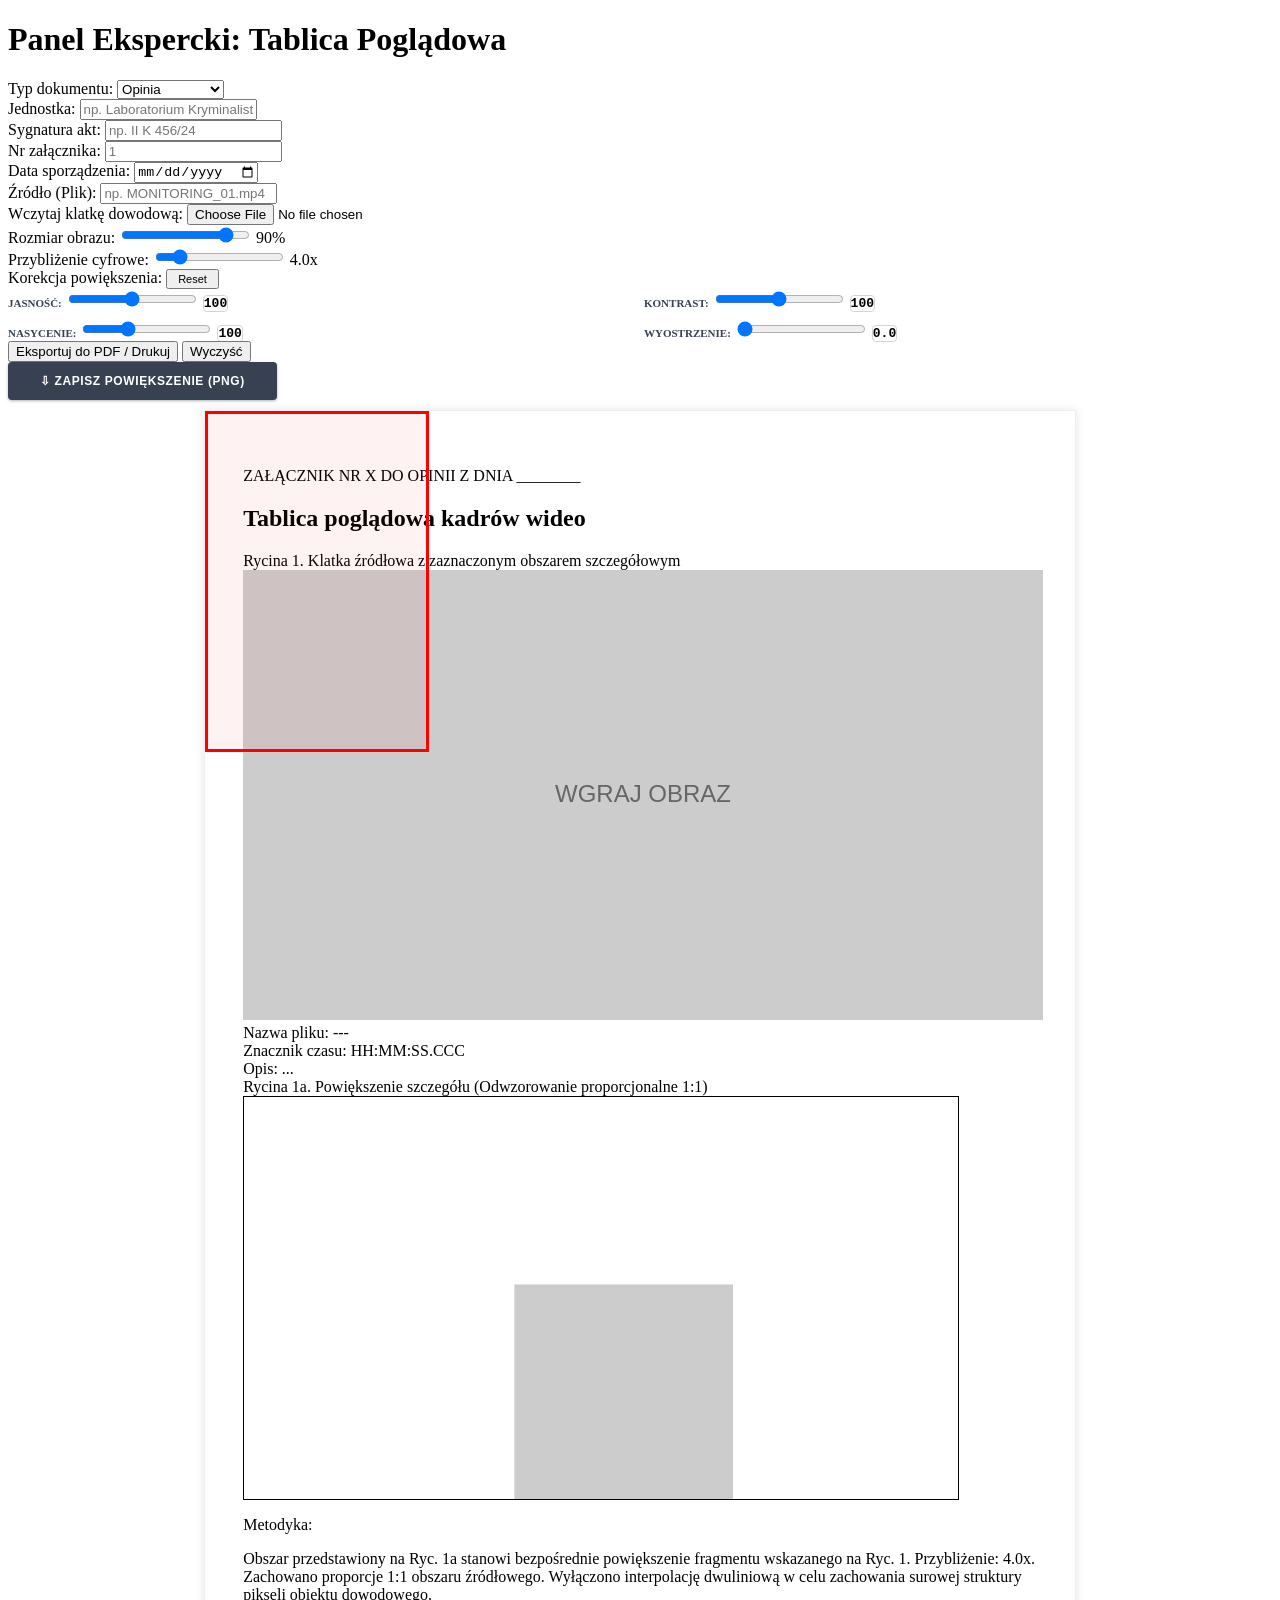
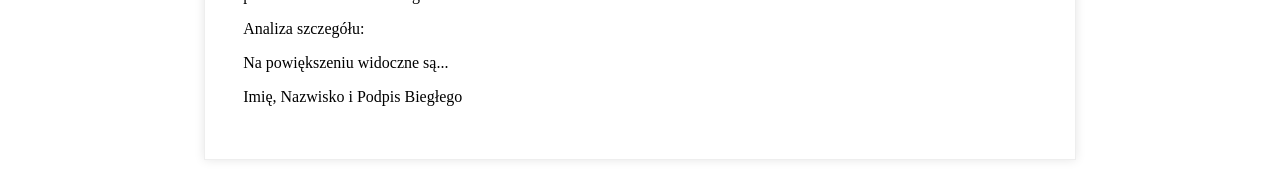
==== index-offline.html @ 062fd966 "Zapisywanie pliku, korekcja, centrowanie zoom" ====
<!DOCTYPE html>
<html lang="pl">

<head>
    <meta charset="UTF-8">
    <meta name="viewport" content="width=device-width, initial-scale=1.0">
    <title>Generator Tablicy Poglądowej Biegłego</title>
    <link rel="stylesheet" href="tailwind.min.css">
    <style>
        @page {
            margin: 5mm 20mm;
        }

        @media print {
            .no-print {
                display: none;
            }

            .force-page-break>.print-only-header {
                display: flex !important;
            }

            body {
                background: white;
                margin: 0;
                padding: 0;
            }

            .a4-page {
                margin: 0 !important;
                box-shadow: none !important;
                width: 100% !important;
                padding: 0 !important;
                border: none !important;
                min-height: auto !important;
                background: white !important;
            }

            .zoom-section-wrapper.force-page-break {
                page-break-before: always;
            }

            .force-page-break>.zoom-content {
                border-top: none !important;
            }

            .zoom-selector {
                box-shadow: none !important;
                border: 2px solid red !important;
                background: transparent !important;
            }
        }

        .print-only-header {
            display: none;
        }

        .a4-page {
            width: 210mm;
            min-height: 297mm;
            padding: 10mm;
            margin: 10px auto;
            background: white;
            box-shadow: 0 0 10px rgba(0, 0, 0, 0.1);
            position: relative;
            border: 1px solid #eee;
        }

        .zoom-selector {
            position: absolute;
            border: 3px solid red;
            background: rgba(255, 0, 0, 0.05);
            cursor: move;
            z-index: 10;
        }

        .zoom-display-container {
            border: 1px solid black;
            width: 100%;
            /* Proporcja ustawiana dynamicznie na podstawie wgranego obrazu */
            aspect-ratio: 16 / 9;
            background: #ffffff;
            overflow: hidden;
            display: flex;
            align-items: center;
            justify-content: center;
        }

        #main-frame {
            image-rendering: pixelated;
            image-rendering: -webkit-optimize-contrast;
        }

        #zoom-canvas {
            width: 100%;
            height: 100%;
            object-fit: contain;
            /* Gwarancja braku deformacji */
            display: block;
            image-rendering: pixelated;
        }
    </style>
</head>

<body class="bg-gray-100 font-sans p-4">

    <div class="max-w-4xl mx-auto no-print bg-white p-6 rounded-lg shadow-md mb-8 border-t-4 border-red-600">
        <h1 class="text-2xl font-bold mb-4 text-gray-800 text-center uppercase tracking-tight">Panel Ekspercki: Tablica
            Poglądowa</h1>

        <div class="grid grid-cols-2 gap-4 mb-4">
            <div>
                <label class="block text-sm font-bold text-gray-700 uppercase">Typ dokumentu:</label>
                <select id="input-typ-dokumentu"
                    class="w-full border p-2 rounded focus:ring-2 focus:ring-red-500 outline-none bg-white">
                    <option value="opinia">Opinia</option>
                    <option value="sprawozdanie">Sprawozdanie</option>
                </select>
            </div>
            <div>
                <label class="block text-sm font-bold text-gray-700 uppercase">Jednostka:</label>
                <input type="text" id="input-jednostka" name="jednostka" list="list-jednostka"
                    class="w-full border p-2 rounded focus:ring-2 focus:ring-red-500 outline-none"
                    placeholder="np. Laboratorium Kryminalistyczne KWP w ...">
                <datalist id="list-jednostka"></datalist>
            </div>
            <div>
                <label class="block text-sm font-bold text-gray-700 uppercase">Sygnatura akt:</label>
                <input type="text" id="input-sygnatura" name="sygnatura" list="list-sygnatura"
                    class="w-full border p-2 rounded focus:ring-2 focus:ring-red-500 outline-none"
                    placeholder="np. II K 456/24">
                <datalist id="list-sygnatura"></datalist>
            </div>
            <div>
                <label class="block text-sm font-bold text-gray-700 uppercase">Nr załącznika:</label>
                <input type="text" id="input-zalacznik" name="zalacznik" list="list-zalacznik"
                    class="w-full border p-2 rounded focus:ring-2 focus:ring-red-500 outline-none" placeholder="1">
                <datalist id="list-zalacznik"></datalist>
            </div>
            <div>
                <label class="block text-sm font-bold text-gray-700 uppercase">Data sporządzenia:</label>
                <input type="date" id="input-data" name="data" autocomplete="on"
                    class="w-full border p-2 rounded focus:ring-2 focus:ring-red-500 outline-none">
            </div>
            <div>
                <label class="block text-sm font-bold text-gray-700 uppercase">Źródło (Plik):</label>
                <input type="text" id="input-plik" name="plik" list="list-plik"
                    class="w-full border p-2 rounded focus:ring-2 focus:ring-red-500 outline-none"
                    placeholder="np. MONITORING_01.mp4">
                <datalist id="list-plik"></datalist>
            </div>
        </div>

        <div class="mb-4">
            <label class="block text-sm font-bold text-red-600 uppercase">Wczytaj klatkę dowodową:</label>
            <input type="file" id="image-upload" accept="image/*" class="w-full border p-2 bg-red-50 cursor-pointer">
        </div>

        <div class="flex gap-4 items-center mb-3 bg-gray-50 p-4 rounded border border-gray-200">
            <label class="text-sm font-bold text-gray-700 uppercase whitespace-nowrap">Rozmiar obrazu:</label>
            <input type="range" id="image-size-range" min="30" max="100" step="1" value="90"
                class="flex-1 accent-red-600">
            <span id="image-size-val"
                class="font-mono font-bold w-16 text-center text-lg bg-white border rounded shadow-inner">90%</span>
        </div>

        <div class="flex gap-4 items-center mb-4 bg-gray-50 p-4 rounded border border-gray-200">
            <label class="text-sm font-bold text-gray-700 uppercase">Przybliżenie cyfrowe:</label>
            <input type="range" id="zoom-range" min="1.1" max="20" step="0.1" value="4" class="flex-1 accent-red-600">
            <span id="zoom-val"
                class="font-mono font-bold w-16 text-center text-lg bg-white border rounded shadow-inner">4.0x</span>
        </div>

        <div class="mb-4 bg-gray-50 p-4 rounded border border-gray-200">
            <div class="flex justify-between items-center mb-3">
                <label class="text-sm font-bold text-gray-700 uppercase">Korekcja powiększenia:</label>
                <button onclick="resetCorrections()" style="font-size:11px;padding:2px 10px"
                    class="bg-gray-200 text-gray-700 rounded hover:bg-gray-300 font-bold uppercase">Reset</button>
            </div>
            <div style="display:grid;grid-template-columns:1fr 1fr;gap:8px">
                <div class="flex gap-2 items-center">
                    <label
                        style="font-size:11px;font-weight:700;color:#374151;text-transform:uppercase;white-space:nowrap;width:90px">Jasność:</label>
                    <input type="range" id="corr-brightness" min="0" max="200" step="1" value="100"
                        class="flex-1 accent-red-600">
                    <span id="corr-brightness-val"
                        style="font-family:monospace;font-weight:700;width:40px;text-align:center;font-size:13px;background:white;border:1px solid #d1d5db;border-radius:4px">100</span>
                </div>
                <div class="flex gap-2 items-center">
                    <label
                        style="font-size:11px;font-weight:700;color:#374151;text-transform:uppercase;white-space:nowrap;width:90px">Kontrast:</label>
                    <input type="range" id="corr-contrast" min="0" max="200" step="1" value="100"
                        class="flex-1 accent-red-600">
                    <span id="corr-contrast-val"
                        style="font-family:monospace;font-weight:700;width:40px;text-align:center;font-size:13px;background:white;border:1px solid #d1d5db;border-radius:4px">100</span>
                </div>
                <div class="flex gap-2 items-center">
                    <label
                        style="font-size:11px;font-weight:700;color:#374151;text-transform:uppercase;white-space:nowrap;width:90px">Nasycenie:</label>
                    <input type="range" id="corr-saturation" min="0" max="300" step="1" value="100"
                        class="flex-1 accent-red-600">
                    <span id="corr-saturation-val"
                        style="font-family:monospace;font-weight:700;width:40px;text-align:center;font-size:13px;background:white;border:1px solid #d1d5db;border-radius:4px">100</span>
                </div>
                <div class="flex gap-2 items-center">
                    <label
                        style="font-size:11px;font-weight:700;color:#374151;text-transform:uppercase;white-space:nowrap;width:90px">Wyostrzenie:</label>
                    <input type="range" id="corr-sharpen" min="0" max="5" step="0.1" value="0"
                        class="flex-1 accent-red-600">
                    <span id="corr-sharpen-val"
                        style="font-family:monospace;font-weight:700;width:40px;text-align:center;font-size:13px;background:white;border:1px solid #d1d5db;border-radius:4px">0.0</span>
                </div>
            </div>
        </div>

        <div class="flex gap-4 mb-2">
            <button onclick="printWithName()"
                class="flex-1 bg-red-700 text-white px-8 py-3 rounded hover:bg-red-800 font-bold shadow-lg transition-all uppercase">Eksportuj
                do PDF / Drukuj</button>
            <button onclick="resetData()"
                class="bg-gray-200 text-gray-700 px-6 py-3 rounded hover:bg-gray-300 transition-all font-bold uppercase">Wyczyść</button>
        </div>
        <div class="flex gap-4">
            <button onclick="saveZoomImage()"
                style="flex:1;background:#374151;color:white;padding:12px 32px;border-radius:4px;font-weight:700;font-size:12px;text-transform:uppercase;letter-spacing:0.05em;box-shadow:0 1px 3px rgba(0,0,0,.3);border:none;cursor:pointer"
                onmouseover="this.style.background='#111827'" onmouseout="this.style.background='#374151'">&#8681;
                Zapisz powi&#281;kszenie (PNG)</button>
        </div>
    </div>

    <!-- Arkusz A4 -->
    <div id="printable-area" class="a4-page mx-auto text-black">
        <div class="flex justify-between border-b-2 border-black pb-1 mb-2">
            <div class="text-[10px] font-bold uppercase" id="display-jednostka"></div>
            <div class="text-[10px] font-bold uppercase text-right">
                <span id="display-sygnatura"></span><br>
                ZAŁĄCZNIK NR <span id="display-zalacznik">X</span>
                DO <span id="display-typ-dokumentu">OPINII</span> Z DNIA <span id="display-data">________</span>
            </div>
        </div>

        <h2 class="text-center text-base font-bold underline mb-2 uppercase">Tablica poglądowa kadrów wideo</h2>

        <!-- Główna klatka -->
        <div class="mb-2">
            <div class="font-bold mb-1 text-[11px] uppercase">Rycina 1. Klatka źródłowa z zaznaczonym obszarem
                szczegółowym</div>
            <div id="wrapper" class="relative inline-block overflow-hidden border border-black bg-black mx-auto"
                style="max-width: 90%; display: block;">
                <img id="main-frame"
                    src="data:image/svg+xml,%3Csvg xmlns='http://www.w3.org/2000/svg' width='800' height='450'%3E%3Crect width='100%25' height='100%25' fill='%23cccccc'/%3E%3Ctext x='50%25' y='50%25' font-family='Arial' font-size='24' fill='%23666666' text-anchor='middle' dy='.3em'%3EWGRAJ OBRAZ%3C/text%3E%3C/svg%3E"
                    class="block w-full h-auto">
                <div id="selector" class="zoom-selector"></div>
            </div>

            <div class="mt-1 grid grid-cols-1 gap-0.5 text-[10px]">
                <div class="flex"><span class="font-bold w-36 uppercase">Nazwa pliku:</span> <span
                        contenteditable="true" id="meta-file" class="border-b border-gray-100 flex-1">---</span></div>
                <div class="flex"><span class="font-bold w-36 uppercase">Znacznik czasu:</span> <span
                        contenteditable="true" class="border-b border-gray-100 flex-1">HH:MM:SS.CCC</span></div>
                <div class="flex"><span class="font-bold w-36 uppercase">Opis:</span> <span contenteditable="true"
                        id="desc-location" class="italic border-b border-gray-300 flex-1">...</span></div>
            </div>
        </div>

        <!-- Wrapper sekcji powiększenia (warunkowy page-break) -->
        <div id="zoom-section-wrapper" class="zoom-section-wrapper">
            <!-- Nagłówek powielony — widoczny tylko w druku gdy jest na nowej stronie -->
            <div id="zoom-page-header" class="print-only-header justify-between border-b-2 border-black pb-1 mb-2">
                <div class="text-[10px] font-bold uppercase display-jednostka-mirror"></div>
                <div class="text-[10px] font-bold uppercase text-right">
                    <span class="display-sygnatura-mirror"></span><br>
                    ZAŁĄCZNIK NR <span class="display-zalacznik-mirror">X</span>
                    DO <span class="display-typ-dokumentu-mirror">OPINII</span> Z DNIA <span
                        class="display-data-mirror">________</span>
                </div>
            </div>

            <!-- Sekcja powiększenia -->
            <div class="zoom-content border-t-2 border-black pt-1">
                <div class="font-bold mb-1 text-[11px] uppercase">Rycina 1a. Powiększenie szczegółu (Odwzorowanie
                    proporcjonalne 1:1)</div>
                <div class="zoom-display-container mx-auto" id="canvas-container" style="max-width: 90%;">
                    <canvas id="zoom-canvas"></canvas>
                </div>

                <div class="mt-1 grid grid-cols-2 gap-2">
                    <div class="text-[10px] p-2 border border-gray-100 bg-gray-50">
                        <p class="font-bold mb-1 uppercase text-red-900 border-b border-red-100 pb-1">Metodyka:</p>
                        <p class="leading-tight text-gray-700">
                            Obszar przedstawiony na Ryc. 1a stanowi bezpośrednie powiększenie fragmentu wskazanego na
                            Ryc.
                            1.
                            <span id="zoom-info-text" class="font-bold text-black">Przybliżenie: 4.0x.</span>
                            Zachowano proporcje 1:1 obszaru źródłowego. Wyłączono interpolację dwuliniową w celu
                            zachowania surowej struktury pikseli obiektu dowodowego.<span
                                id="corr-methodology-text"></span>
                        </p>
                    </div>
                    <div class="text-[10px] p-2 border border-gray-100">
                        <p class="font-bold mb-1 uppercase text-red-900 border-b border-red-100 pb-1">Analiza szczegółu:
                        </p>
                        <p contenteditable="true" class="italic min-h-[30px] leading-tight">Na powiększeniu widoczne
                            są...
                        </p>
                    </div>
                </div>

                <div class="mt-16 flex justify-end">
                    <div class="text-center w-72 border-t border-black pt-1">
                        <p class="text-[8px] uppercase font-bold tracking-tighter" id="display-podpis">Imię, Nazwisko i
                            Podpis Biegłego</p>
                    </div>
                </div>
            </div>
        </div>
    </div>

    <script>
        const imageUpload = document.getElementById('image-upload');
        const mainFrame = document.getElementById('main-frame');
        const selector = document.getElementById('selector');
        const zoomCanvas = document.getElementById('zoom-canvas');
        const canvasContainer = document.getElementById('canvas-container');
        const ctx = zoomCanvas.getContext('2d');
        const wrapper = document.getElementById('wrapper');
        const zoomRange = document.getElementById('zoom-range');
        const zoomVal = document.getElementById('zoom-val');
        const zoomInfoText = document.getElementById('zoom-info-text');
        const imageSizeRange = document.getElementById('image-size-range');
        const imageSizeVal = document.getElementById('image-size-val');
        const zoomSectionWrapper = document.getElementById('zoom-section-wrapper');
        const zoomPageHeader = document.getElementById('zoom-page-header');

        let isDragging = false;
        let startX, startY;

        // Poczucie proporcji kontenera
        function getCanvasProportions() {
            return canvasContainer.clientWidth / canvasContainer.clientHeight;
        }

        // Helper: aktualizuj wszystkie elementy z daną klasą
        function updateMirrors(className, text) {
            document.querySelectorAll('.' + className).forEach(el => el.innerText = text);
        }

        // Ustawienie trybu stron (1 vs 2 strony)
        function setPageMode(isPortrait) {
            if (isPortrait) {
                zoomSectionWrapper.classList.add('force-page-break');
            } else {
                zoomSectionWrapper.classList.remove('force-page-break');
            }
        }

        // Synchronizacja pól (strona 1 + mirror na stronie 2)
        document.getElementById('input-jednostka').addEventListener('input', e => {
            document.getElementById('display-jednostka').innerText = e.target.value;
            updateMirrors('display-jednostka-mirror', e.target.value);
        });
        document.getElementById('input-sygnatura').addEventListener('input', e => {
            const val = e.target.value ? 'SYGNATURA: ' + e.target.value : '';
            document.getElementById('display-sygnatura').innerText = val;
            updateMirrors('display-sygnatura-mirror', val);
        });
        document.getElementById('input-zalacznik').addEventListener('input', e => {
            document.getElementById('display-zalacznik').innerText = e.target.value;
            updateMirrors('display-zalacznik-mirror', e.target.value);
        });
        document.getElementById('input-data').addEventListener('input', e => {
            document.getElementById('display-data').innerText = e.target.value;
            updateMirrors('display-data-mirror', e.target.value);
        });
        document.getElementById('input-plik').addEventListener('input', e => document.getElementById('meta-file').innerText = e.target.value);

        // Typ dokumentu
        document.getElementById('input-typ-dokumentu').addEventListener('change', function (e) {
            const typ = e.target.value;
            if (typ === 'opinia') {
                document.getElementById('display-typ-dokumentu').innerText = 'OPINII';
                updateMirrors('display-typ-dokumentu-mirror', 'OPINII');
                document.getElementById('display-podpis').innerText = 'Imię, Nazwisko i Podpis Biegłego';
            } else {
                document.getElementById('display-typ-dokumentu').innerText = 'SPRAWOZDANIA';
                updateMirrors('display-typ-dokumentu-mirror', 'SPRAWOZDANIA');
                document.getElementById('display-podpis').innerText = 'Imię, Nazwisko i Podpis Specjalisty';
            }
        });

        // Slider rozmiaru obrazu
        imageSizeRange.addEventListener('input', (e) => {
            const size = e.target.value;
            imageSizeVal.innerText = size + '%';
            wrapper.style.maxWidth = size + '%';
            canvasContainer.style.maxWidth = size + '%';
            updateSelectorSize();
            updateZoom();
        });

        zoomRange.addEventListener('input', (e) => {
            const scale = e.target.value;
            const formattedScale = parseFloat(scale).toFixed(1);
            zoomVal.innerText = formattedScale + 'x';
            zoomInfoText.innerText = `Przybliżenie: ${formattedScale}x.`;
            updateSelectorSize();
            updateZoom();
        });

        function updateSelectorSize() {
            if (!mainFrame.clientWidth) return;

            const scale = zoomRange.value;
            const containerRatio = getCanvasProportions();

            const widthPct = (100 / scale);
            const newWidthPx = mainFrame.clientWidth / scale;
            const newHeightPx = newWidthPx / containerRatio;
            const heightPct = (newHeightPx / wrapper.clientHeight) * 100;

            // Zachowaj środek selektora — przybliżenie względem środka ramki
            const currentLeft = parseFloat(selector.style.left) || 0;
            const currentTop = parseFloat(selector.style.top) || 0;
            const currentW = parseFloat(selector.style.width) || widthPct;
            const currentH = parseFloat(selector.style.height) || heightPct;
            const centerX = currentLeft + currentW / 2;
            const centerY = currentTop + currentH / 2;

            selector.style.width = widthPct + '%';
            selector.style.height = heightPct + '%';

            // Nowa pozycja: środek niezmieniony, ograniczona do granic obrazu
            const maxLeftPct = 100 - widthPct;
            const maxTopPct = 100 - heightPct;
            const newLeft = Math.max(0, Math.min(centerX - widthPct / 2, maxLeftPct));
            const newTop = Math.max(0, Math.min(centerY - heightPct / 2, maxTopPct));
            selector.style.left = newLeft + '%';
            selector.style.top = newTop + '%';
        }

        imageUpload.addEventListener('change', function (e) {
            const file = e.target.files[0];
            if (file) {
                const reader = new FileReader();
                reader.onload = function (event) {
                    mainFrame.onload = () => {
                        // Dynamicznie ustaw proporcje kontenera powiększenia na podstawie obrazu
                        const ratio = mainFrame.naturalWidth / mainFrame.naturalHeight;
                        canvasContainer.style.aspectRatio = ratio.toString();
                        selector.style.left = '0%';
                        selector.style.top = '0%';
                        // Uzupełnij Opis o nazwę pliku i rozdzielczość
                        document.getElementById('desc-location').innerText = file.name + ' | Rozdzielczość: ' + mainFrame.naturalWidth + ' × ' + mainFrame.naturalHeight + ' px';

                        // Auto-detekcja orientacji: pionowy obraz → 2 strony
                        const isPortrait = mainFrame.naturalHeight > mainFrame.naturalWidth;
                        setPageMode(isPortrait);

                        updateSelectorSize();
                        updateZoom();
                    };
                    mainFrame.src = event.target.result;
                }
                reader.readAsDataURL(file);
            }
        });

        selector.addEventListener('mousedown', startDrag);
        window.addEventListener('mousemove', drag);
        window.addEventListener('mouseup', endDrag);

        function startDrag(e) {
            isDragging = true;
            startX = e.clientX - selector.offsetLeft;
            startY = e.clientY - selector.offsetTop;
            e.preventDefault();
        }

        function drag(e) {
            if (!isDragging) return;
            let x = e.clientX - startX;
            let y = e.clientY - startY;
            const maxX = wrapper.clientWidth - selector.clientWidth;
            const maxY = wrapper.clientHeight - selector.clientHeight;
            x = Math.max(0, Math.min(x, maxX));
            y = Math.max(0, Math.min(y, maxY));
            // Zapisz pozycję w procentach
            selector.style.left = (x / wrapper.clientWidth * 100) + '%';
            selector.style.top = (y / wrapper.clientHeight * 100) + '%';
            updateZoom();
        }

        function endDrag() { isDragging = false; }

        // Kliknięcie na wrapper — ustaw selektor wycentrowany na kliknięty punkt
        wrapper.addEventListener('click', function (e) {
            if (e.target === selector) return; // ignoruj kliknięcie w sam selektor
            const rect = wrapper.getBoundingClientRect();
            let x = e.clientX - rect.left - selector.clientWidth / 2;
            let y = e.clientY - rect.top - selector.clientHeight / 2;
            const maxX = wrapper.clientWidth - selector.clientWidth;
            const maxY = wrapper.clientHeight - selector.clientHeight;
            x = Math.max(0, Math.min(x, maxX));
            y = Math.max(0, Math.min(y, maxY));
            selector.style.left = (x / wrapper.clientWidth * 100) + '%';
            selector.style.top = (y / wrapper.clientHeight * 100) + '%';
            updateZoom();
        });

        // --- Korekcja obrazu ---
        const corrBrightness = document.getElementById('corr-brightness');
        const corrBrightnessVal = document.getElementById('corr-brightness-val');
        const corrContrast = document.getElementById('corr-contrast');
        const corrContrastVal = document.getElementById('corr-contrast-val');
        const corrSaturation = document.getElementById('corr-saturation');
        const corrSaturationVal = document.getElementById('corr-saturation-val');
        const corrSharpen = document.getElementById('corr-sharpen');
        const corrSharpenVal = document.getElementById('corr-sharpen-val');
        const corrMethodologyText = document.getElementById('corr-methodology-text');

        function getCorrectionFilter() {
            const b = corrBrightness.value;
            const c = corrContrast.value;
            const s = corrSaturation.value;
            return `brightness(${b}%) contrast(${c}%) saturate(${s}%)`;
        }

        function applyUnsharpMask(canvas, ctxLocal, amount) {
            if (amount <= 0) return;
            const w = canvas.width;
            const h = canvas.height;
            const original = ctxLocal.getImageData(0, 0, w, h);
            const data = original.data;

            const blurred = ctxLocal.getImageData(0, 0, w, h);
            const bData = blurred.data;
            const kernel = [1, 2, 1, 2, 4, 2, 1, 2, 1];
            const kSum = 16;
            for (let y = 1; y < h - 1; y++) {
                for (let x = 1; x < w - 1; x++) {
                    for (let ch = 0; ch < 3; ch++) {
                        let acc = 0;
                        for (let ky = -1; ky <= 1; ky++) {
                            for (let kx = -1; kx <= 1; kx++) {
                                const idx = ((y + ky) * w + (x + kx)) * 4 + ch;
                                acc += data[idx] * kernel[(ky + 1) * 3 + (kx + 1)];
                            }
                        }
                        bData[(y * w + x) * 4 + ch] = acc / kSum;
                    }
                }
            }

            const result = ctxLocal.createImageData(w, h);
            const rData = result.data;
            for (let i = 0; i < data.length; i += 4) {
                for (let ch = 0; ch < 3; ch++) {
                    const sharp = data[i + ch] + amount * (data[i + ch] - bData[i + ch]);
                    rData[i + ch] = Math.min(255, Math.max(0, Math.round(sharp)));
                }
                rData[i + 3] = data[i + 3];
            }
            ctxLocal.putImageData(result, 0, 0);
        }

        function updateCorrectionMethodology() {
            const b = parseInt(corrBrightness.value);
            const c = parseInt(corrContrast.value);
            const s = parseInt(corrSaturation.value);
            const sh = parseFloat(corrSharpen.value);
            const active = (b !== 100 || c !== 100 || s !== 100 || sh > 0);
            if (!active) {
                corrMethodologyText.textContent = '';
                return;
            }
            const parts = [];
            if (b !== 100) parts.push(`jasność ${b}%`);
            if (c !== 100) parts.push(`kontrast ${c}%`);
            if (s !== 100) parts.push(`nasycenie ${s}%`);
            if (sh > 0) parts.push(`wyostrzenie USM ${sh.toFixed(1)}`);
            corrMethodologyText.textContent = ` Zastosowano korekcję obrazu: ${parts.join(', ')}.`;
        }

        function resetCorrections() {
            corrBrightness.value = 100; corrBrightnessVal.textContent = '100';
            corrContrast.value = 100; corrContrastVal.textContent = '100';
            corrSaturation.value = 100; corrSaturationVal.textContent = '100';
            corrSharpen.value = 0; corrSharpenVal.textContent = '0.0';
            updateZoom();
        }

        corrBrightness.addEventListener('input', () => { corrBrightnessVal.textContent = corrBrightness.value; updateZoom(); });
        corrContrast.addEventListener('input', () => { corrContrastVal.textContent = corrContrast.value; updateZoom(); });
        corrSaturation.addEventListener('input', () => { corrSaturationVal.textContent = corrSaturation.value; updateZoom(); });
        corrSharpen.addEventListener('input', () => { corrSharpenVal.textContent = parseFloat(corrSharpen.value).toFixed(1); updateZoom(); });

        function updateZoom() {
            if (!mainFrame.complete || mainFrame.naturalWidth === 0) return;

            const rect = selector.getBoundingClientRect();
            const imgRect = mainFrame.getBoundingClientRect();

            const ratioX = mainFrame.naturalWidth / mainFrame.clientWidth;
            const ratioY = mainFrame.naturalHeight / mainFrame.clientHeight;

            const sourceX = (rect.left - imgRect.left) * ratioX;
            const sourceY = (rect.top - imgRect.top) * ratioY;
            const sourceW = rect.width * ratioX;
            const sourceH = rect.height * ratioY;

            const displayW = canvasContainer.clientWidth;
            const multiplier = Math.max(1, Math.floor(displayW / sourceW));

            zoomCanvas.width = Math.round(sourceW) * multiplier;
            zoomCanvas.height = Math.round(sourceH) * multiplier;

            ctx.imageSmoothingEnabled = false;
            ctx.mozImageSmoothingEnabled = false;
            ctx.webkitImageSmoothingEnabled = false;

            ctx.drawImage(mainFrame, sourceX, sourceY, sourceW, sourceH, 0, 0, zoomCanvas.width, zoomCanvas.height);

            const sharpenAmount = parseFloat(corrSharpen.value);
            if (sharpenAmount > 0) {
                const offscreen = document.createElement('canvas');
                offscreen.width = zoomCanvas.width;
                offscreen.height = zoomCanvas.height;
                const offCtx = offscreen.getContext('2d');
                offCtx.imageSmoothingEnabled = false;
                offCtx.filter = getCorrectionFilter();
                offCtx.drawImage(mainFrame, sourceX, sourceY, sourceW, sourceH, 0, 0, offscreen.width, offscreen.height);
                offCtx.filter = 'none';
                applyUnsharpMask(offscreen, offCtx, sharpenAmount);
                zoomCanvas.style.filter = 'none';
                ctx.clearRect(0, 0, zoomCanvas.width, zoomCanvas.height);
                ctx.imageSmoothingEnabled = false;
                ctx.drawImage(offscreen, 0, 0);
            } else {
                zoomCanvas.style.filter = getCorrectionFilter();
            }

            updateCorrectionMethodology();
        }

        // --- Autouzupełnianie (localStorage + datalist) ---
        const autoFields = ['jednostka', 'sygnatura', 'zalacznik', 'plik'];

        function loadAutocomplete() {
            autoFields.forEach(field => {
                const stored = JSON.parse(localStorage.getItem('ac_' + field) || '[]');
                const datalist = document.getElementById('list-' + field);
                datalist.innerHTML = '';
                stored.forEach(val => {
                    const opt = document.createElement('option');
                    opt.value = val;
                    datalist.appendChild(opt);
                });
            });
        }

        function saveAutocomplete() {
            autoFields.forEach(field => {
                const input = document.getElementById('input-' + field);
                const val = input.value.trim();
                if (!val) return;
                let stored = JSON.parse(localStorage.getItem('ac_' + field) || '[]');
                stored = stored.filter(v => v !== val);
                stored.unshift(val);
                stored = stored.slice(0, 20);
                localStorage.setItem('ac_' + field, JSON.stringify(stored));
            });
        }

        loadAutocomplete();

        function printWithName() {
            saveAutocomplete();
            loadAutocomplete();
            const originalTitle = document.title;
            const sygnatura = document.getElementById('input-sygnatura').value.trim().replace(/[\/\.]/g, '-');
            const zalacznik = document.getElementById('input-zalacznik').value.trim();
            let name = 'Tablica';
            if (sygnatura) name = sygnatura;
            if (zalacznik) name += '_zal-' + zalacznik;
            document.title = name;
            window.print();
            document.title = originalTitle;
        }

        function resetData() { if (confirm('Wyczyścić arkusz?')) location.reload(); }

        function saveZoomImage() {
            if (!mainFrame.complete || mainFrame.naturalWidth === 0) {
                alert('Najpierw wgraj klatkę dowodową.');
                return;
            }
            const sygnatura = document.getElementById('input-sygnatura').value.trim().replace(/[\/\.]/g, '-');
            const zalacznik = document.getElementById('input-zalacznik').value.trim();
            let name = 'Powiekszenie';
            if (sygnatura) name = sygnatura;
            if (zalacznik) name += '_zal-' + zalacznik;
            name += '_zoom.png';

            const sharpenAmount = parseFloat(corrSharpen.value);
            const filterStr = getCorrectionFilter();
            const isNeutralFilter = (parseInt(corrBrightness.value) === 100 &&
                parseInt(corrContrast.value) === 100 &&
                parseInt(corrSaturation.value) === 100);

            if (sharpenAmount > 0 || isNeutralFilter) {
                triggerDownload(zoomCanvas.toDataURL('image/png'), name);
            } else {
                const offscreen = document.createElement('canvas');
                offscreen.width = zoomCanvas.width;
                offscreen.height = zoomCanvas.height;
                const offCtx = offscreen.getContext('2d');
                offCtx.imageSmoothingEnabled = false;
                offCtx.filter = filterStr;
                offCtx.drawImage(zoomCanvas, 0, 0);
                offCtx.filter = 'none';
                triggerDownload(offscreen.toDataURL('image/png'), name);
            }
        }

        function triggerDownload(dataUrl, filename) {
            const a = document.createElement('a');
            a.href = dataUrl;
            a.download = filename;
            document.body.appendChild(a);
            a.click();
            document.body.removeChild(a);
        }

        window.addEventListener('resize', () => {
            updateSelectorSize();
            updateZoom();
        });
    </script>
</body>

</html>
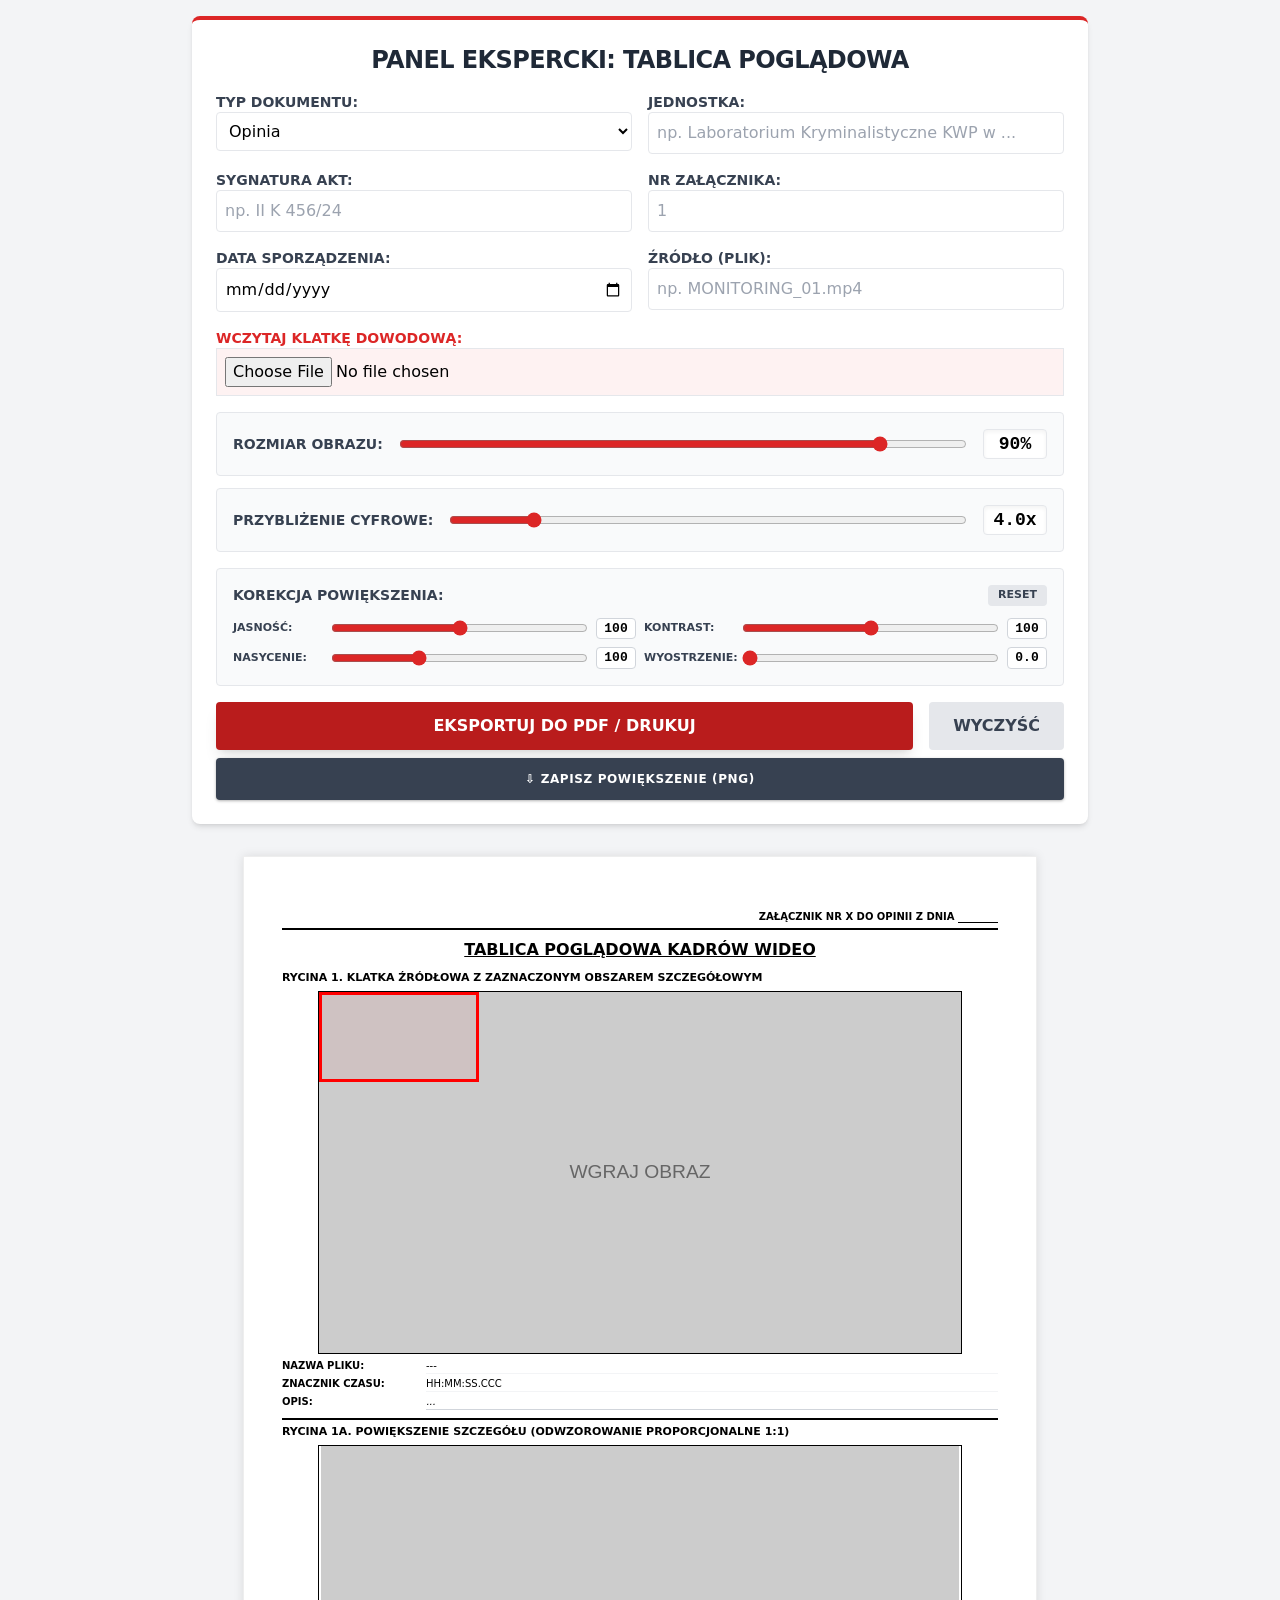
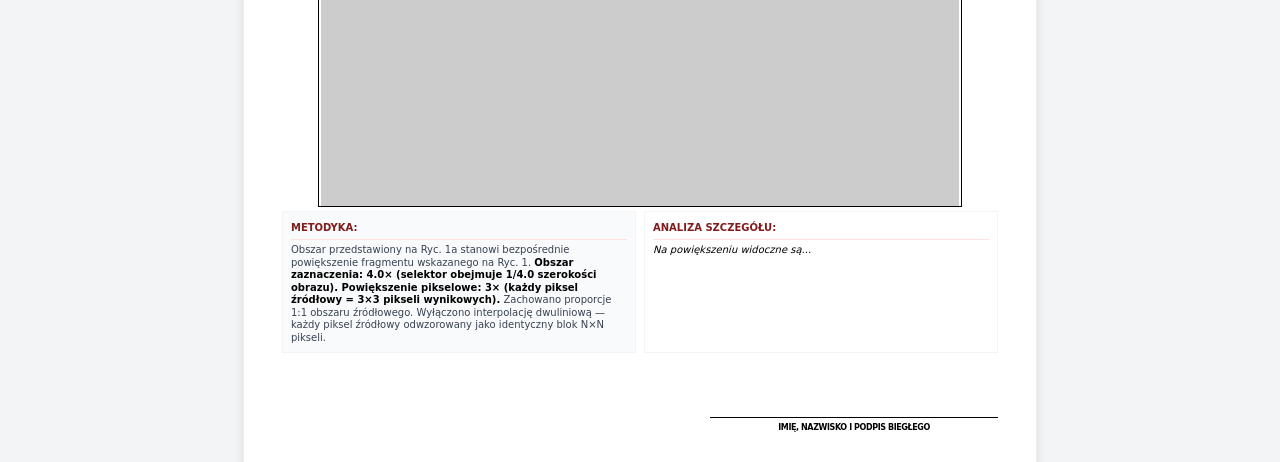
==== commit cc02abcf: "feat: Add offline update documentation and regenerate Tailwind CSS." ====
--- a/index-offline.html
+++ b/index-offline.html
@@ -177,8 +177,8 @@
                 <button onclick="resetCorrections()" style="font-size:11px;padding:2px 10px"
                     class="bg-gray-200 text-gray-700 rounded hover:bg-gray-300 font-bold uppercase">Reset</button>
             </div>
-            <div style="display:grid;grid-template-columns:1fr 1fr;gap:8px">
-                <div class="flex gap-2 items-center">
+            <div class="grid grid-cols-1 sm:grid-cols-2 gap-2">
+                <div class="flex gap-2 items-center sm:order-1">
                     <label
                         style="font-size:11px;font-weight:700;color:#374151;text-transform:uppercase;white-space:nowrap;width:90px">Jasność:</label>
                     <input type="range" id="corr-brightness" min="0" max="200" step="1" value="100"
@@ -186,7 +186,15 @@
                     <span id="corr-brightness-val"
                         style="font-family:monospace;font-weight:700;width:40px;text-align:center;font-size:13px;background:white;border:1px solid #d1d5db;border-radius:4px">100</span>
                 </div>
-                <div class="flex gap-2 items-center">
+                <div class="flex gap-2 items-center sm:order-3">
+                    <label
+                        style="font-size:11px;font-weight:700;color:#374151;text-transform:uppercase;white-space:nowrap;width:90px">Nasycenie:</label>
+                    <input type="range" id="corr-saturation" min="0" max="300" step="1" value="100"
+                        class="flex-1 accent-red-600">
+                    <span id="corr-saturation-val"
+                        style="font-family:monospace;font-weight:700;width:40px;text-align:center;font-size:13px;background:white;border:1px solid #d1d5db;border-radius:4px">100</span>
+                </div>
+                <div class="flex gap-2 items-center sm:order-2">
                     <label
                         style="font-size:11px;font-weight:700;color:#374151;text-transform:uppercase;white-space:nowrap;width:90px">Kontrast:</label>
                     <input type="range" id="corr-contrast" min="0" max="200" step="1" value="100"
@@ -194,15 +202,7 @@
                     <span id="corr-contrast-val"
                         style="font-family:monospace;font-weight:700;width:40px;text-align:center;font-size:13px;background:white;border:1px solid #d1d5db;border-radius:4px">100</span>
                 </div>
-                <div class="flex gap-2 items-center">
-                    <label
-                        style="font-size:11px;font-weight:700;color:#374151;text-transform:uppercase;white-space:nowrap;width:90px">Nasycenie:</label>
-                    <input type="range" id="corr-saturation" min="0" max="300" step="1" value="100"
-                        class="flex-1 accent-red-600">
-                    <span id="corr-saturation-val"
-                        style="font-family:monospace;font-weight:700;width:40px;text-align:center;font-size:13px;background:white;border:1px solid #d1d5db;border-radius:4px">100</span>
-                </div>
-                <div class="flex gap-2 items-center">
+                <div class="flex gap-2 items-center sm:order-4">
                     <label
                         style="font-size:11px;font-weight:700;color:#374151;text-transform:uppercase;white-space:nowrap;width:90px">Wyostrzenie:</label>
                     <input type="range" id="corr-sharpen" min="0" max="5" step="0.1" value="0"
@@ -289,11 +289,11 @@
                         <p class="font-bold mb-1 uppercase text-red-900 border-b border-red-100 pb-1">Metodyka:</p>
                         <p class="leading-tight text-gray-700">
                             Obszar przedstawiony na Ryc. 1a stanowi bezpośrednie powiększenie fragmentu wskazanego na
-                            Ryc.
-                            1.
-                            <span id="zoom-info-text" class="font-bold text-black">Przybliżenie: 4.0x.</span>
-                            Zachowano proporcje 1:1 obszaru źródłowego. Wyłączono interpolację dwuliniową w celu
-                            zachowania surowej struktury pikseli obiektu dowodowego.<span
+                            Ryc. 1.
+                            <span id="zoom-info-text" class="font-bold text-black">Wgraj obraz aby wyświetlić parametry
+                                powiększenia.</span>
+                            Zachowano proporcje 1:1 obszaru źródłowego. Wyłączono interpolację dwuliniową — każdy piksel
+                            źródłowy odwzorowany jako identyczny blok N×N pikseli.<span
                                 id="corr-methodology-text"></span>
                         </p>
                     </div>
@@ -334,6 +334,7 @@
 
         let isDragging = false;
         let startX, startY;
+        let lastMultiplier = 1; // aktualny mnożnik pikselowy (N w blokach N×N)
 
         // Poczucie proporcji kontenera
         function getCanvasProportions() {
@@ -568,6 +569,15 @@
             const c = parseInt(corrContrast.value);
             const s = parseInt(corrSaturation.value);
             const sh = parseFloat(corrSharpen.value);
+
+            // Zaktualizuj główną notę metodyczną: podaj OBA współczynniki
+            const sliderZoom = parseFloat(zoomRange.value).toFixed(1);
+            zoomInfoText.innerHTML =
+                `Obszar zaznaczenia: <strong>${sliderZoom}&times;</strong> ` +
+                `(selektor obejmuje 1/${sliderZoom} szerokości obrazu).` +
+                ` Powiększenie pikselowe: <strong>${lastMultiplier}&times;</strong>` +
+                ` (każdy piksel źródłowy = ${lastMultiplier}×${lastMultiplier} pikseli wynikowych).`;
+
             const active = (b !== 100 || c !== 100 || s !== 100 || sh > 0);
             if (!active) {
                 corrMethodologyText.textContent = '';
@@ -608,18 +618,24 @@
             const sourceW = rect.width * ratioX;
             const sourceH = rect.height * ratioY;
 
+            // Oblicz mnożnik: największa wielokrotność całkowita mieszcząca się w kontenerze
             const displayW = canvasContainer.clientWidth;
             const multiplier = Math.max(1, Math.floor(displayW / sourceW));
-
+            lastMultiplier = multiplier;
+
+            // Rozmiar canvasu = dokładna wielokrotność wycinka (każdy piksel źródłowy = NxN pikseli)
             zoomCanvas.width = Math.round(sourceW) * multiplier;
             zoomCanvas.height = Math.round(sourceH) * multiplier;
 
+            // Wyłączenie interpolacji — nearest-neighbor, brak mieszania kolorów
             ctx.imageSmoothingEnabled = false;
             ctx.mozImageSmoothingEnabled = false;
             ctx.webkitImageSmoothingEnabled = false;
 
+            // Rysuj źródło przeskalowane dokładnie N-krotnie
             ctx.drawImage(mainFrame, sourceX, sourceY, sourceW, sourceH, 0, 0, zoomCanvas.width, zoomCanvas.height);
 
+            // Zastosuj korekcję: CSS filter (jasność/kontrast/nasycenie)
             const sharpenAmount = parseFloat(corrSharpen.value);
             if (sharpenAmount > 0) {
                 const offscreen = document.createElement('canvas');
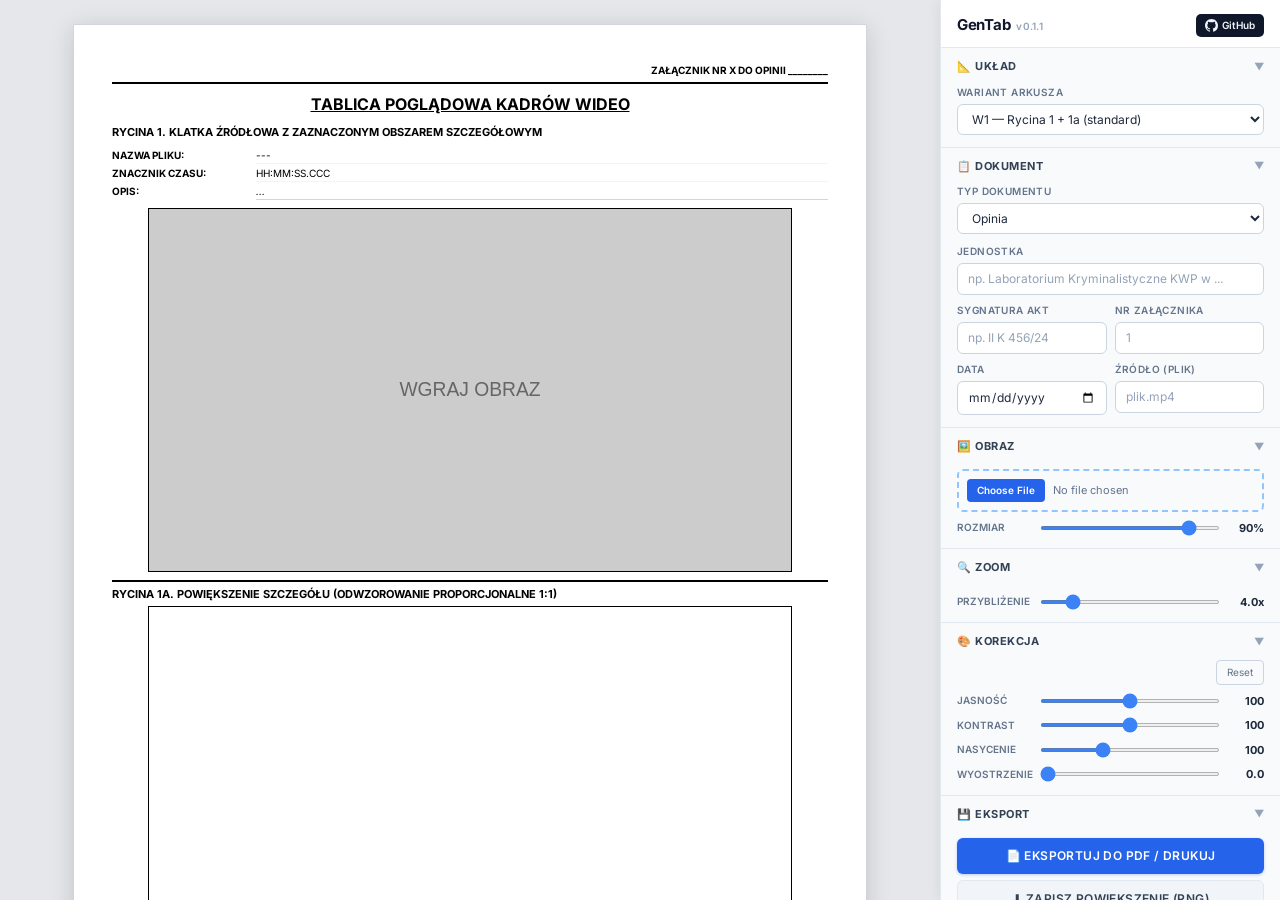
==== commit 3eb97881: "v0.2.0" ====
--- a/index-offline.html
+++ b/index-offline.html
@@ -4,29 +4,404 @@
 <head>
     <meta charset="UTF-8">
     <meta name="viewport" content="width=device-width, initial-scale=1.0">
-    <title>Generator Tablicy Poglądowej Biegłego</title>
+    <title>GenTab – Generator Tablic Poglądowych</title>
+    <link rel="preconnect" href="https://fonts.googleapis.com">
+    <link rel="preconnect" href="https://fonts.gstatic.com" crossorigin>
+    <link href="https://fonts.googleapis.com/css2?family=Inter:wght@400;500;600;700&display=swap" rel="stylesheet">
     <link rel="stylesheet" href="tailwind.min.css">
     <style>
         @page {
             margin: 5mm 20mm;
         }
 
+        /* ─── Layout: workspace + sidebar ─── */
+        html,
+        body {
+            margin: 0;
+            padding: 0;
+            height: 100%;
+            overflow: hidden;
+            font-family: 'Inter', system-ui, -apple-system, sans-serif;
+        }
+
+        .app-layout {
+            display: flex;
+            height: 100vh;
+        }
+
+        .workspace {
+            flex: 1;
+            overflow-y: auto;
+            background: #e5e7eb;
+            padding: 24px;
+        }
+
+        .sidebar {
+            width: 340px;
+            min-width: 340px;
+            height: 100vh;
+            overflow-y: auto;
+            background: #f8fafc;
+            color: #1e293b;
+            font-size: 12px;
+            display: flex;
+            flex-direction: column;
+            border-left: 1px solid #e2e8f0;
+            box-shadow: -2px 0 12px rgba(0, 0, 0, 0.06);
+        }
+
+        .sidebar::-webkit-scrollbar {
+            width: 6px;
+        }
+
+        .sidebar::-webkit-scrollbar-track {
+            background: #f1f5f9;
+        }
+
+        .sidebar::-webkit-scrollbar-thumb {
+            background: #cbd5e1;
+            border-radius: 3px;
+        }
+
+        /* ─── Sidebar sections ─── */
+        .sidebar-header {
+            padding: 14px 16px 10px;
+            background: #ffffff;
+            border-bottom: 1px solid #e2e8f0;
+            display: flex;
+            align-items: center;
+            justify-content: space-between;
+            gap: 8px;
+        }
+
+        .sidebar-header-title {
+            display: flex;
+            align-items: baseline;
+            gap: 6px;
+        }
+
+        .sidebar-header-name {
+            font-size: 15px;
+            font-weight: 700;
+            color: #0f172a;
+            letter-spacing: -0.3px;
+        }
+
+        .sidebar-header-version {
+            font-size: 10px;
+            font-weight: 600;
+            color: #94a3b8;
+            letter-spacing: 0.3px;
+        }
+
+        .sidebar-header-actions {
+            display: flex;
+            gap: 6px;
+            align-items: center;
+        }
+
+        .gh-btn {
+            display: inline-flex;
+            align-items: center;
+            gap: 4px;
+            padding: 4px 9px;
+            background: #0f172a;
+            color: #f1f5f9;
+            font-size: 10px;
+            font-weight: 600;
+            border-radius: 5px;
+            text-decoration: none;
+            transition: background 0.15s;
+            white-space: nowrap;
+        }
+
+        .gh-btn:hover {
+            background: #1e3a5f;
+        }
+
+        .gh-btn svg {
+            width: 13px;
+            height: 13px;
+            fill: currentColor;
+            flex-shrink: 0;
+        }
+
+        .panel-section {
+            border-bottom: 1px solid #e2e8f0;
+        }
+
+        .panel-toggle {
+            width: 100%;
+            display: flex;
+            align-items: center;
+            justify-content: space-between;
+            padding: 10px 16px;
+            background: transparent;
+            border: none;
+            color: #334155;
+            font-size: 11px;
+            font-weight: 700;
+            text-transform: uppercase;
+            letter-spacing: 0.5px;
+            cursor: pointer;
+            transition: background 0.15s;
+            font-family: 'Inter', system-ui, -apple-system, sans-serif;
+        }
+
+        .panel-toggle:hover {
+            background: #f1f5f9;
+        }
+
+        .panel-toggle .chevron {
+            transition: transform 0.2s;
+            font-size: 10px;
+            color: #94a3b8;
+        }
+
+        .panel-toggle.collapsed .chevron {
+            transform: rotate(-90deg);
+        }
+
+        .panel-body {
+            padding: 0 16px 12px 16px;
+            overflow: hidden;
+            transition: max-height 0.25s ease, opacity 0.2s ease, padding 0.25s ease;
+            max-height: 600px;
+            opacity: 1;
+        }
+
+        .panel-body.hidden-section {
+            max-height: 0;
+            opacity: 0;
+            padding-top: 0;
+            padding-bottom: 0;
+        }
+
+        /* ─── Sidebar form controls ─── */
+        .sb-label {
+            display: block;
+            font-size: 10px;
+            font-weight: 600;
+            text-transform: uppercase;
+            color: #64748b;
+            margin-bottom: 4px;
+            margin-top: 10px;
+            letter-spacing: 0.4px;
+        }
+
+        .sb-label:first-child {
+            margin-top: 0;
+        }
+
+        .sb-input {
+            width: 100%;
+            box-sizing: border-box;
+            padding: 6px 10px;
+            border: 1px solid #cbd5e1;
+            border-radius: 6px;
+            background: #ffffff;
+            color: #1e293b;
+            font-size: 12px;
+            font-family: 'Inter', system-ui, -apple-system, sans-serif;
+            outline: none;
+            transition: border-color 0.15s, box-shadow 0.15s;
+        }
+
+        .sb-input:focus {
+            border-color: #3b82f6;
+            box-shadow: 0 0 0 3px rgba(59, 130, 246, 0.15);
+        }
+
+        .sb-input::placeholder {
+            color: #94a3b8;
+        }
+
+        select.sb-input {
+            cursor: pointer;
+        }
+
+        input[type="date"].sb-input {
+            color-scheme: light;
+        }
+
+        .sb-slider-row {
+            display: flex;
+            align-items: center;
+            gap: 8px;
+            margin-top: 8px;
+        }
+
+        .sb-slider-label {
+            font-size: 10px;
+            font-weight: 600;
+            text-transform: uppercase;
+            color: #64748b;
+            white-space: nowrap;
+            width: 75px;
+        }
+
+        .sb-slider-row input[type="range"] {
+            flex: 1;
+            accent-color: #3b82f6;
+            height: 4px;
+        }
+
+        .sb-slider-val {
+            font-family: 'Inter', monospace;
+            font-weight: 700;
+            font-size: 11px;
+            min-width: 36px;
+            text-align: right;
+            color: #1e293b;
+        }
+
+        .sb-btn {
+            width: 100%;
+            padding: 9px;
+            border: none;
+            border-radius: 6px;
+            font-weight: 600;
+            font-size: 12px;
+            font-family: 'Inter', system-ui, -apple-system, sans-serif;
+            text-transform: uppercase;
+            letter-spacing: 0.4px;
+            cursor: pointer;
+            transition: background 0.15s, transform 0.1s, box-shadow 0.15s;
+            margin-top: 6px;
+        }
+
+        .sb-btn:active {
+            transform: scale(0.98);
+        }
+
+        .sb-btn-primary {
+            background: #2563eb;
+            color: white;
+            box-shadow: 0 1px 3px rgba(37, 99, 235, 0.3);
+        }
+
+        .sb-btn-primary:hover {
+            background: #1d4ed8;
+        }
+
+        .sb-btn-secondary {
+            background: #f1f5f9;
+            color: #334155;
+            border: 1px solid #e2e8f0;
+        }
+
+        .sb-btn-secondary:hover {
+            background: #e2e8f0;
+        }
+
+        .sb-btn-reset {
+            background: transparent;
+            border: 1px solid #cbd5e1;
+            color: #64748b;
+            padding: 4px 10px;
+            font-size: 10px;
+            border-radius: 4px;
+        }
+
+        .sb-btn-reset:hover {
+            border-color: #2563eb;
+            color: #2563eb;
+        }
+
+        .sb-grid-2 {
+            display: grid;
+            grid-template-columns: 1fr 1fr;
+            gap: 8px;
+        }
+
+        .sb-file-input {
+            width: 100%;
+            box-sizing: border-box;
+            padding: 8px;
+            background: #f8fafc;
+            border: 2px dashed #93c5fd;
+            border-radius: 6px;
+            color: #64748b;
+            font-size: 11px;
+            font-family: 'Inter', system-ui, -apple-system, sans-serif;
+            cursor: pointer;
+            margin-top: 4px;
+        }
+
+        .sb-file-input::-webkit-file-upload-button {
+            background: #2563eb;
+            color: white;
+            border: none;
+            padding: 4px 10px;
+            border-radius: 4px;
+            font-size: 10px;
+            font-weight: 600;
+            cursor: pointer;
+            margin-right: 8px;
+        }
+
+        /* ─── Responsive: mobile ─── */
+        @media (max-width: 900px) {
+            .app-layout {
+                flex-direction: column;
+                height: auto;
+            }
+
+            .sidebar {
+                width: 100%;
+                min-width: unset;
+                height: auto;
+                max-height: none;
+                order: -1;
+            }
+
+            .workspace {
+                height: auto;
+                overflow: visible;
+            }
+
+            html,
+            body {
+                overflow: auto;
+                height: auto;
+            }
+        }
+
+        /* ─── Print ─── */
         @media print {
+
+            .sidebar,
             .no-print {
-                display: none;
+                display: none !important;
             }
 
             .force-page-break>.print-only-header {
                 display: flex !important;
             }
 
-            body {
+            body,
+            html {
                 background: white;
                 margin: 0;
                 padding: 0;
+                height: auto;
+                overflow: visible;
+            }
+
+            .app-layout {
+                display: block;
+                height: auto;
+            }
+
+            .workspace {
+                display: block !important;
+                padding: 0;
+                background: white;
+                overflow: visible;
             }
 
             .a4-page {
+                display: block !important;
                 margin: 0 !important;
                 box-shadow: none !important;
                 width: 100% !important;
@@ -36,7 +411,11 @@
                 background: white !important;
             }
 
-            .zoom-section-wrapper.force-page-break {
+            #content-flex-wrapper {
+                display: block !important;
+            }
+
+            .force-page-break {
                 page-break-before: always;
             }
 
@@ -44,10 +423,17 @@
                 border-top: none !important;
             }
 
-            .zoom-selector {
+            .detail-selector {
+                background: transparent !important;
                 box-shadow: none !important;
-                border: 2px solid red !important;
-                background: transparent !important;
+            }
+
+            #w2-methodologies-container {
+                display: block !important;
+                page-break-before: always !important;
+                break-before: page !important;
+                margin-top: 20mm !important;
+                /* Gap in print for separate A4 page */
             }
         }
 
@@ -59,11 +445,12 @@
             width: 210mm;
             min-height: 297mm;
             padding: 10mm;
-            margin: 10px auto;
+            margin: 0 auto;
             background: white;
-            box-shadow: 0 0 10px rgba(0, 0, 0, 0.1);
+            box-shadow: 0 4px 24px rgba(0, 0, 0, 0.15);
             position: relative;
-            border: 1px solid #eee;
+            border: 1px solid #d1d5db;
+            border-radius: 2px;
         }
 
         .zoom-selector {
@@ -77,7 +464,6 @@
         .zoom-display-container {
             border: 1px solid black;
             width: 100%;
-            /* Proporcja ustawiana dynamicznie na podstawie wgranego obrazu */
             aspect-ratio: 16 / 9;
             background: #ffffff;
             overflow: hidden;
@@ -91,232 +477,536 @@
             image-rendering: -webkit-optimize-contrast;
         }
 
+        /* ─── Portrait: side-by-side ─── */
+        .portrait-side-by-side {
+            display: flex !important;
+            gap: 8px;
+            align-items: flex-start;
+        }
+
+        .portrait-side-by-side>.rycina-section {
+            flex: 1;
+            min-width: 0;
+        }
+
+        .portrait-side-by-side>.zoom-section-wrapper {
+            flex: 1;
+            min-width: 0;
+        }
+
+        .portrait-side-by-side .zoom-content {
+            border-top: none !important;
+            border-left: 2px solid black;
+            padding-left: 8px;
+            padding-top: 0;
+        }
+
+        .portrait-side-by-side .rycina-meta {
+            display: none;
+        }
+
         #zoom-canvas {
             width: 100%;
             height: 100%;
             object-fit: contain;
-            /* Gwarancja braku deformacji */
             display: block;
             image-rendering: pixelated;
         }
+
+        /* ─── W2: Colored detail selectors ─── */
+        .detail-selector {
+            position: absolute;
+            cursor: move;
+            z-index: 10;
+        }
+
+        .selector-badge {
+            position: absolute;
+            top: -2px;
+            right: -2px;
+            min-width: 16px;
+            height: 16px;
+            border-radius: 8px;
+            display: flex;
+            align-items: center;
+            justify-content: center;
+            font-size: 8px;
+            font-weight: 700;
+            color: #fff;
+            font-family: 'Inter', sans-serif;
+            padding: 0 3px;
+            pointer-events: none;
+            box-shadow: 0 1px 3px rgba(0, 0, 0, 0.4);
+        }
+
+        /* Arrow overlay SVG (within #wrapper) */
+        /* Arrow overlay — spans whole content-flex-wrapper */
+        #arrow-overlay {
+            position: absolute;
+            top: 0;
+            left: 0;
+            width: 100%;
+            height: 100%;
+            pointer-events: none;
+            z-index: 20;
+            overflow: visible;
+        }
+
+        /* Allow SVG arrows to span image + details */
+        #content-flex-wrapper {
+            position: relative;
+        }
+
+        /* W2 details grid */
+        #w2-details-container {
+            display: grid;
+            gap: 8px;
+            margin-top: 8px;
+        }
+
+        #w2-details-container.cols-1 {
+            grid-template-columns: 1fr;
+        }
+
+        #w2-details-container.cols-2 {
+            grid-template-columns: 1fr 1fr;
+        }
+
+        .detail-zoom-block {
+            page-break-inside: avoid;
+        }
+
+        .detail-zoom-label {
+            font-size: 11px;
+            font-weight: 700;
+            text-transform: uppercase;
+            margin-bottom: 4px;
+        }
+
+        .detail-zoom-canvas {
+            border: 1px solid black;
+            width: 100%;
+            background: #fff;
+            overflow: hidden;
+            display: flex;
+            align-items: center;
+            justify-content: center;
+            image-rendering: pixelated;
+        }
+
+        .detail-zoom-canvas canvas {
+            width: 100%;
+            height: 100%;
+            object-fit: contain;
+            display: block;
+            image-rendering: pixelated;
+        }
+
+        /* W3 figure units */
+        .figure-unit {
+            margin-top: 12px;
+            padding-top: 10px;
+            border-top: 2px solid black;
+            position: relative;
+        }
+
+        .figure-unit-header {
+            display: flex;
+            justify-content: space-between;
+            align-items: flex-start;
+            margin-bottom: 4px;
+        }
+
+        .btn-remove-figure {
+            background: none;
+            border: 1px solid #e2e8f0;
+            border-radius: 3px;
+            cursor: pointer;
+            color: #94a3b8;
+            font-size: 10px;
+            padding: 1px 6px;
+            flex-shrink: 0;
+        }
+
+        .btn-remove-figure:hover {
+            border-color: #ef4444;
+            color: #ef4444;
+        }
+
+        /* Sidebar variant helpers */
+        .w2-detail-row {
+            display: flex;
+            align-items: center;
+            gap: 6px;
+            padding: 3px 0;
+            border-bottom: 1px solid #f1f5f9;
+        }
+
+        .w2-detail-dot {
+            width: 10px;
+            height: 10px;
+            border-radius: 50%;
+            flex-shrink: 0;
+        }
+
+        .w2-detail-name {
+            flex: 1;
+            font-size: 11px;
+            color: #334155;
+            font-weight: 500;
+        }
+
+        .btn-remove-detail {
+            background: none;
+            border: none;
+            cursor: pointer;
+            color: #94a3b8;
+            font-size: 13px;
+            padding: 1px 4px;
+            line-height: 1;
+        }
+
+        .btn-remove-detail:hover {
+            color: #ef4444;
+        }
+
+        #w2-controls,
+        #w3-controls {
+            margin-top: 8px;
+        }
+
+        @media print {
+
+            .btn-remove-figure,
+            .btn-remove-detail {
+                display: none !important;
+            }
+        }
     </style>
 </head>
 
-<body class="bg-gray-100 font-sans p-4">
-
-    <div class="max-w-4xl mx-auto no-print bg-white p-6 rounded-lg shadow-md mb-8 border-t-4 border-red-600">
-        <h1 class="text-2xl font-bold mb-4 text-gray-800 text-center uppercase tracking-tight">Panel Ekspercki: Tablica
-            Poglądowa</h1>
-
-        <div class="grid grid-cols-2 gap-4 mb-4">
-            <div>
-                <label class="block text-sm font-bold text-gray-700 uppercase">Typ dokumentu:</label>
-                <select id="input-typ-dokumentu"
-                    class="w-full border p-2 rounded focus:ring-2 focus:ring-red-500 outline-none bg-white">
-                    <option value="opinia">Opinia</option>
-                    <option value="sprawozdanie">Sprawozdanie</option>
-                </select>
-            </div>
-            <div>
-                <label class="block text-sm font-bold text-gray-700 uppercase">Jednostka:</label>
-                <input type="text" id="input-jednostka" name="jednostka" list="list-jednostka"
-                    class="w-full border p-2 rounded focus:ring-2 focus:ring-red-500 outline-none"
-                    placeholder="np. Laboratorium Kryminalistyczne KWP w ...">
-                <datalist id="list-jednostka"></datalist>
-            </div>
-            <div>
-                <label class="block text-sm font-bold text-gray-700 uppercase">Sygnatura akt:</label>
-                <input type="text" id="input-sygnatura" name="sygnatura" list="list-sygnatura"
-                    class="w-full border p-2 rounded focus:ring-2 focus:ring-red-500 outline-none"
-                    placeholder="np. II K 456/24">
-                <datalist id="list-sygnatura"></datalist>
-            </div>
-            <div>
-                <label class="block text-sm font-bold text-gray-700 uppercase">Nr załącznika:</label>
-                <input type="text" id="input-zalacznik" name="zalacznik" list="list-zalacznik"
-                    class="w-full border p-2 rounded focus:ring-2 focus:ring-red-500 outline-none" placeholder="1">
-                <datalist id="list-zalacznik"></datalist>
-            </div>
-            <div>
-                <label class="block text-sm font-bold text-gray-700 uppercase">Data sporządzenia:</label>
-                <input type="date" id="input-data" name="data" autocomplete="on"
-                    class="w-full border p-2 rounded focus:ring-2 focus:ring-red-500 outline-none">
-            </div>
-            <div>
-                <label class="block text-sm font-bold text-gray-700 uppercase">Źródło (Plik):</label>
-                <input type="text" id="input-plik" name="plik" list="list-plik"
-                    class="w-full border p-2 rounded focus:ring-2 focus:ring-red-500 outline-none"
-                    placeholder="np. MONITORING_01.mp4">
-                <datalist id="list-plik"></datalist>
-            </div>
-        </div>
-
-        <div class="mb-4">
-            <label class="block text-sm font-bold text-red-600 uppercase">Wczytaj klatkę dowodową:</label>
-            <input type="file" id="image-upload" accept="image/*" class="w-full border p-2 bg-red-50 cursor-pointer">
-        </div>
-
-        <div class="flex gap-4 items-center mb-3 bg-gray-50 p-4 rounded border border-gray-200">
-            <label class="text-sm font-bold text-gray-700 uppercase whitespace-nowrap">Rozmiar obrazu:</label>
-            <input type="range" id="image-size-range" min="30" max="100" step="1" value="90"
-                class="flex-1 accent-red-600">
-            <span id="image-size-val"
-                class="font-mono font-bold w-16 text-center text-lg bg-white border rounded shadow-inner">90%</span>
-        </div>
-
-        <div class="flex gap-4 items-center mb-4 bg-gray-50 p-4 rounded border border-gray-200">
-            <label class="text-sm font-bold text-gray-700 uppercase">Przybliżenie cyfrowe:</label>
-            <input type="range" id="zoom-range" min="1.1" max="20" step="0.1" value="4" class="flex-1 accent-red-600">
-            <span id="zoom-val"
-                class="font-mono font-bold w-16 text-center text-lg bg-white border rounded shadow-inner">4.0x</span>
-        </div>
-
-        <div class="mb-4 bg-gray-50 p-4 rounded border border-gray-200">
-            <div class="flex justify-between items-center mb-3">
-                <label class="text-sm font-bold text-gray-700 uppercase">Korekcja powiększenia:</label>
-                <button onclick="resetCorrections()" style="font-size:11px;padding:2px 10px"
-                    class="bg-gray-200 text-gray-700 rounded hover:bg-gray-300 font-bold uppercase">Reset</button>
-            </div>
-            <div class="grid grid-cols-1 sm:grid-cols-2 gap-2">
-                <div class="flex gap-2 items-center sm:order-1">
-                    <label
-                        style="font-size:11px;font-weight:700;color:#374151;text-transform:uppercase;white-space:nowrap;width:90px">Jasność:</label>
-                    <input type="range" id="corr-brightness" min="0" max="200" step="1" value="100"
-                        class="flex-1 accent-red-600">
-                    <span id="corr-brightness-val"
-                        style="font-family:monospace;font-weight:700;width:40px;text-align:center;font-size:13px;background:white;border:1px solid #d1d5db;border-radius:4px">100</span>
-                </div>
-                <div class="flex gap-2 items-center sm:order-3">
-                    <label
-                        style="font-size:11px;font-weight:700;color:#374151;text-transform:uppercase;white-space:nowrap;width:90px">Nasycenie:</label>
-                    <input type="range" id="corr-saturation" min="0" max="300" step="1" value="100"
-                        class="flex-1 accent-red-600">
-                    <span id="corr-saturation-val"
-                        style="font-family:monospace;font-weight:700;width:40px;text-align:center;font-size:13px;background:white;border:1px solid #d1d5db;border-radius:4px">100</span>
-                </div>
-                <div class="flex gap-2 items-center sm:order-2">
-                    <label
-                        style="font-size:11px;font-weight:700;color:#374151;text-transform:uppercase;white-space:nowrap;width:90px">Kontrast:</label>
-                    <input type="range" id="corr-contrast" min="0" max="200" step="1" value="100"
-                        class="flex-1 accent-red-600">
-                    <span id="corr-contrast-val"
-                        style="font-family:monospace;font-weight:700;width:40px;text-align:center;font-size:13px;background:white;border:1px solid #d1d5db;border-radius:4px">100</span>
-                </div>
-                <div class="flex gap-2 items-center sm:order-4">
-                    <label
-                        style="font-size:11px;font-weight:700;color:#374151;text-transform:uppercase;white-space:nowrap;width:90px">Wyostrzenie:</label>
-                    <input type="range" id="corr-sharpen" min="0" max="5" step="0.1" value="0"
-                        class="flex-1 accent-red-600">
-                    <span id="corr-sharpen-val"
-                        style="font-family:monospace;font-weight:700;width:40px;text-align:center;font-size:13px;background:white;border:1px solid #d1d5db;border-radius:4px">0.0</span>
-                </div>
-            </div>
-        </div>
-
-        <div class="flex gap-4 mb-2">
-            <button onclick="printWithName()"
-                class="flex-1 bg-red-700 text-white px-8 py-3 rounded hover:bg-red-800 font-bold shadow-lg transition-all uppercase">Eksportuj
-                do PDF / Drukuj</button>
-            <button onclick="resetData()"
-                class="bg-gray-200 text-gray-700 px-6 py-3 rounded hover:bg-gray-300 transition-all font-bold uppercase">Wyczyść</button>
-        </div>
-        <div class="flex gap-4">
-            <button onclick="saveZoomImage()"
-                style="flex:1;background:#374151;color:white;padding:12px 32px;border-radius:4px;font-weight:700;font-size:12px;text-transform:uppercase;letter-spacing:0.05em;box-shadow:0 1px 3px rgba(0,0,0,.3);border:none;cursor:pointer"
-                onmouseover="this.style.background='#111827'" onmouseout="this.style.background='#374151'">&#8681;
-                Zapisz powi&#281;kszenie (PNG)</button>
-        </div>
-    </div>
-
-    <!-- Arkusz A4 -->
-    <div id="printable-area" class="a4-page mx-auto text-black">
-        <div class="flex justify-between border-b-2 border-black pb-1 mb-2">
-            <div class="text-[10px] font-bold uppercase" id="display-jednostka"></div>
-            <div class="text-[10px] font-bold uppercase text-right">
-                <span id="display-sygnatura"></span><br>
-                ZAŁĄCZNIK NR <span id="display-zalacznik">X</span>
-                DO <span id="display-typ-dokumentu">OPINII</span> Z DNIA <span id="display-data">________</span>
-            </div>
-        </div>
-
-        <h2 class="text-center text-base font-bold underline mb-2 uppercase">Tablica poglądowa kadrów wideo</h2>
-
-        <!-- Główna klatka -->
-        <div class="mb-2">
-            <div class="font-bold mb-1 text-[11px] uppercase">Rycina 1. Klatka źródłowa z zaznaczonym obszarem
-                szczegółowym</div>
-            <div id="wrapper" class="relative inline-block overflow-hidden border border-black bg-black mx-auto"
-                style="max-width: 90%; display: block;">
-                <img id="main-frame"
-                    src="data:image/svg+xml,%3Csvg xmlns='http://www.w3.org/2000/svg' width='800' height='450'%3E%3Crect width='100%25' height='100%25' fill='%23cccccc'/%3E%3Ctext x='50%25' y='50%25' font-family='Arial' font-size='24' fill='%23666666' text-anchor='middle' dy='.3em'%3EWGRAJ OBRAZ%3C/text%3E%3C/svg%3E"
-                    class="block w-full h-auto">
-                <div id="selector" class="zoom-selector"></div>
-            </div>
-
-            <div class="mt-1 grid grid-cols-1 gap-0.5 text-[10px]">
-                <div class="flex"><span class="font-bold w-36 uppercase">Nazwa pliku:</span> <span
-                        contenteditable="true" id="meta-file" class="border-b border-gray-100 flex-1">---</span></div>
-                <div class="flex"><span class="font-bold w-36 uppercase">Znacznik czasu:</span> <span
-                        contenteditable="true" class="border-b border-gray-100 flex-1">HH:MM:SS.CCC</span></div>
-                <div class="flex"><span class="font-bold w-36 uppercase">Opis:</span> <span contenteditable="true"
-                        id="desc-location" class="italic border-b border-gray-300 flex-1">...</span></div>
-            </div>
-        </div>
-
-        <!-- Wrapper sekcji powiększenia (warunkowy page-break) -->
-        <div id="zoom-section-wrapper" class="zoom-section-wrapper">
-            <!-- Nagłówek powielony — widoczny tylko w druku gdy jest na nowej stronie -->
-            <div id="zoom-page-header" class="print-only-header justify-between border-b-2 border-black pb-1 mb-2">
-                <div class="text-[10px] font-bold uppercase display-jednostka-mirror"></div>
-                <div class="text-[10px] font-bold uppercase text-right">
-                    <span class="display-sygnatura-mirror"></span><br>
-                    ZAŁĄCZNIK NR <span class="display-zalacznik-mirror">X</span>
-                    DO <span class="display-typ-dokumentu-mirror">OPINII</span> Z DNIA <span
-                        class="display-data-mirror">________</span>
-                </div>
-            </div>
-
-            <!-- Sekcja powiększenia -->
-            <div class="zoom-content border-t-2 border-black pt-1">
-                <div class="font-bold mb-1 text-[11px] uppercase">Rycina 1a. Powiększenie szczegółu (Odwzorowanie
-                    proporcjonalne 1:1)</div>
-                <div class="zoom-display-container mx-auto" id="canvas-container" style="max-width: 90%;">
-                    <canvas id="zoom-canvas"></canvas>
-                </div>
-
-                <div class="mt-1 grid grid-cols-2 gap-2">
-                    <div class="text-[10px] p-2 border border-gray-100 bg-gray-50">
-                        <p class="font-bold mb-1 uppercase text-red-900 border-b border-red-100 pb-1">Metodyka:</p>
-                        <p class="leading-tight text-gray-700">
-                            Obszar przedstawiony na Ryc. 1a stanowi bezpośrednie powiększenie fragmentu wskazanego na
-                            Ryc. 1.
-                            <span id="zoom-info-text" class="font-bold text-black">Wgraj obraz aby wyświetlić parametry
-                                powiększenia.</span>
-                            Zachowano proporcje 1:1 obszaru źródłowego. Wyłączono interpolację dwuliniową — każdy piksel
-                            źródłowy odwzorowany jako identyczny blok N×N pikseli.<span
-                                id="corr-methodology-text"></span>
-                        </p>
-                    </div>
-                    <div class="text-[10px] p-2 border border-gray-100">
-                        <p class="font-bold mb-1 uppercase text-red-900 border-b border-red-100 pb-1">Analiza szczegółu:
-                        </p>
-                        <p contenteditable="true" class="italic min-h-[30px] leading-tight">Na powiększeniu widoczne
-                            są...
-                        </p>
+<body>
+
+    <div class="app-layout">
+        <!-- ═══ WORKSPACE (lewa strona) ═══ -->
+        <main class="workspace">
+            <div id="printable-area" class="a4-page text-black">
+                <div class="flex justify-between border-b-2 border-black pb-1 mb-2">
+                    <div class="text-[10px] font-bold uppercase" id="display-jednostka"></div>
+                    <div class="text-[10px] font-bold uppercase text-right">
+                        ZAŁĄCZNIK NR <span id="display-zalacznik">X</span>
+                        DO <span id="display-typ-dokumentu">OPINII</span> <span id="display-sygnatura">________</span>
                     </div>
                 </div>
 
-                <div class="mt-16 flex justify-end">
+                <h2 class="text-center text-base font-bold underline mb-2 uppercase">Tablica poglądowa kadrów wideo</h2>
+
+                <!-- Kontener flex: side-by-side dla portrait -->
+                <div id="content-flex-wrapper">
+
+                    <!-- Główna klatka -->
+                    <div class="mb-2 rycina-section">
+                        <div class="font-bold mb-2 text-[11px] uppercase">Rycina 1. Klatka źródłowa z zaznaczonym
+                            obszarem szczegółowym</div>
+
+                        <div class="rycina-meta mb-2 grid grid-cols-1 gap-0.5 text-[10px]">
+                            <div class="flex"><span class="font-bold w-36 uppercase">Nazwa pliku:</span> <span
+                                    contenteditable="true" id="meta-file"
+                                    class="border-b border-gray-100 flex-1">---</span></div>
+                            <div class="flex"><span class="font-bold w-36 uppercase">Znacznik czasu:</span> <span
+                                    contenteditable="true" class="border-b border-gray-100 flex-1">HH:MM:SS.CCC</span>
+                            </div>
+                            <div class="flex"><span class="font-bold w-36 uppercase">Opis:</span> <span
+                                    contenteditable="true" id="desc-location"
+                                    class="italic border-b border-gray-300 flex-1">...</span></div>
+                        </div>
+
+                        <div id="wrapper"
+                            class="relative inline-block overflow-hidden border border-black bg-black mx-auto"
+                            style="max-width: 90%; display: block;">
+                            <img id="main-frame"
+                                src="data:image/svg+xml,%3Csvg xmlns='http://www.w3.org/2000/svg' width='800' height='450'%3E%3Crect width='100%25' height='100%25' fill='%23cccccc'/%3E%3Ctext x='50%25' y='50%25' font-family='Arial' font-size='24' fill='%23666666' text-anchor='middle' dy='.3em'%3EWGRAJ OBRAZ%3C/text%3E%3C/svg%3E"
+                                class="block w-full h-auto">
+                            <div id="selector" class="zoom-selector"></div>
+                        </div>
+                    </div>
+
+                    <!-- Wrapper sekcji powiększenia (warunkowy page-break) -->
+                    <div id="zoom-section-wrapper" class="zoom-section-wrapper">
+                        <!-- Nagłówek powielony — widoczny tylko w druku gdy jest na nowej stronie -->
+                        <div id="zoom-page-header"
+                            class="print-only-header justify-between border-b-2 border-black pb-1 mb-2">
+                            <div class="text-[10px] font-bold uppercase display-jednostka-mirror"></div>
+                            <div class="text-[10px] font-bold uppercase text-right">
+                                ZAŁĄCZNIK NR <span class="display-zalacznik-mirror">X</span>
+                                DO <span class="display-typ-dokumentu-mirror">OPINII</span> <span
+                                    class="display-sygnatura-mirror">________</span>
+                            </div>
+                        </div>
+
+                        <!-- Sekcja powiększenia -->
+                        <div class="zoom-content border-t-2 border-black pt-1">
+                            <div class="font-bold mb-1 text-[11px] uppercase">Rycina 1a. Powiększenie szczegółu
+                                (Odwzorowanie
+                                proporcjonalne 1:1)</div>
+                            <div class="zoom-display-container mx-auto" id="canvas-container" style="max-width: 90%;">
+                                <canvas id="zoom-canvas"></canvas>
+                            </div>
+
+                            <div class="mt-1 grid grid-cols-2 gap-2">
+                                <div class="text-[10px] p-2 border border-gray-100 bg-gray-50">
+                                    <p class="font-bold mb-1 uppercase text-red-900 border-b border-red-100 pb-1">
+                                        Metodyka:
+                                    </p>
+                                    <p class="leading-tight text-gray-700">
+                                        Obszar przedstawiony na Ryc. 1a stanowi bezpośrednie powiększenie fragmentu
+                                        wskazanego na
+                                        Ryc. 1.
+                                        <span id="zoom-info-text" class="font-bold text-black">Wgraj obraz aby
+                                            wyświetlić
+                                            parametry
+                                            powiększenia.</span>
+                                        Zachowano proporcje 1:1 obszaru źródłowego. Wyłączono interpolację dwuliniową —
+                                        każdy piksel
+                                        źródłowy odwzorowany jako identyczny blok N×N pikseli.<span
+                                            id="corr-methodology-text"></span>
+                                    </p>
+                                </div>
+                                <div class="text-[10px] p-2 border border-gray-100">
+                                    <p class="font-bold mb-1 uppercase text-red-900 border-b border-red-100 pb-1">
+                                        Analiza
+                                        szczegółu:
+                                    </p>
+                                    <p contenteditable="true" class="italic min-h-[30px] leading-tight">Na powiększeniu
+                                        widoczne
+                                        są...
+                                    </p>
+                                </div>
+                            </div>
+
+                            <div class="mt-24 flex justify-between items-end">
+                                <div class="text-[10px] uppercase font-bold pb-1">Wykonano w dniu <span
+                                        id="display-data">________</span> roku</div>
+                                <div class="text-center w-72 border-t border-black pt-1">
+                                    <p class="text-[8px] uppercase font-bold tracking-tighter" id="display-podpis">Imię,
+                                        Nazwisko i
+                                        Podpis Biegłego</p>
+                                </div>
+                            </div>
+                        </div>
+                    </div>
+                    <!-- W2: multiple detail zooms -->
+                    <div id="w2-details-container" style="display:none;"></div>
+
+                    <!-- Arrow overlay covering image + detail panels -->
+                    <svg id="arrow-overlay" xmlns="http://www.w3.org/2000/svg" style="display:none;"></svg>
+                </div><!-- /content-flex-wrapper -->
+            </div><!-- /a4-page -->
+
+            <!-- W2: methodologies container for print backpage (standalone A4) -->
+            <div id="w2-methodologies-container" class="a4-page force-page-break" style="display:none;">
+                <div class="print-only-header justify-between border-b-2 border-black pb-1 mb-2">
+                    <div class="text-[10px] font-bold uppercase display-jednostka-mirror"></div>
+                    <div class="text-[10px] font-bold uppercase text-right">
+                        ZAŁĄCZNIK NR <span class="display-zalacznik-mirror">X</span>
+                        DO <span class="display-typ-dokumentu-mirror">OPINII</span> <span
+                            class="display-sygnatura-mirror">________</span>
+                    </div>
+                </div>
+                <div class="font-bold mb-2 text-[12px] uppercase">Metodyka opracowania szczegółów (Rycina 1)
+                </div>
+                <div id="w2-methodologies-list" class="grid grid-cols-1 gap-2"></div>
+                <div class="mt-20 flex justify-between items-end">
+                    <div class="text-[10px] uppercase font-bold pb-1">Wykonano w dniu <span
+                            class="display-data-mirror">________</span> roku</div>
                     <div class="text-center w-72 border-t border-black pt-1">
-                        <p class="text-[8px] uppercase font-bold tracking-tighter" id="display-podpis">Imię, Nazwisko i
-                            Podpis Biegłego</p>
+                        <p class="text-[8px] uppercase font-bold tracking-tighter display-podpis-mirror">Imię,
+                            Nazwisko i Podpis Biegłego</p>
                     </div>
                 </div>
             </div>
-        </div>
+        </main>
+
+        <!-- ═══ SIDEBAR (prawa strona) ═══ -->
+        <aside class="sidebar no-print">
+            <div class="sidebar-header">
+                <div class="sidebar-header-title">
+                    <span class="sidebar-header-name">GenTab</span>
+                    <span class="sidebar-header-version">v0.1.1</span>
+                </div>
+                <div class="sidebar-header-actions">
+                    <a href="https://github.com/PPCFT/GenTab" target="_blank" rel="noopener" class="gh-btn">
+                        <svg viewBox="0 0 24 24" xmlns="http://www.w3.org/2000/svg">
+                            <path
+                                d="M12 0C5.37 0 0 5.37 0 12c0 5.31 3.435 9.795 8.205 11.385.6.105.825-.255.825-.57 0-.285-.015-1.23-.015-2.235-3.015.555-3.795-.735-4.035-1.41-.135-.345-.72-1.41-1.23-1.695-.42-.225-1.02-.78-.015-.795.945-.015 1.62.87 1.845 1.23 1.08 1.815 2.805 1.305 3.495.99.105-.78.42-1.305.765-1.605-2.67-.3-5.46-1.335-5.46-5.925 0-1.305.465-2.385 1.23-3.225-.12-.3-.54-1.53.12-3.18 0 0 1.005-.315 3.3 1.23.96-.27 1.98-.405 3-.405s2.04.135 3 .405c2.295-1.56 3.3-1.23 3.3-1.23.66 1.65.24 2.88.12 3.18.765.84 1.23 1.905 1.23 3.225 0 4.605-2.805 5.625-5.475 5.925.435.375.81 1.095.81 2.22 0 1.605-.015 2.895-.015 3.3 0 .315.225.69.825.57A12.02 12.02 0 0 0 24 12c0-6.63-5.37-12-12-12z" />
+                        </svg>
+                        GitHub
+                    </a>
+                </div>
+            </div>
+
+            <!-- ▼ UKŁAD -->
+            <div class="panel-section">
+                <button class="panel-toggle" onclick="togglePanel(this)">
+                    <span>📐 Układ</span><span class="chevron">▼</span>
+                </button>
+                <div class="panel-body">
+                    <label class="sb-label" style="margin-top:0">Wariant arkusza</label>
+                    <select id="layout-variant" class="sb-input" onchange="setVariant(this.value)">
+                        <option value="w1">W1 — Rycina 1 + 1a (standard)</option>
+                        <option value="w2">W2 — Rycina 1 + kilka szczegółów</option>
+                    </select>
+                    <!-- W2 controls -->
+                    <div id="w2-controls" style="display:none;">
+                        <label class="sb-label">Szczegóły</label>
+                        <div id="w2-detail-list"></div>
+                        <button class="sb-btn sb-btn-secondary" onclick="addDetail()" id="btn-add-detail"
+                            style="margin-top:6px;">+ Dodaj szczegół</button>
+                    </div>
+                </div>
+            </div>
+
+            <!-- ▼ DOKUMENT -->
+            <div class="panel-section">
+                <button class="panel-toggle" onclick="togglePanel(this)">
+                    <span>📋 Dokument</span><span class="chevron">▼</span>
+                </button>
+                <div class="panel-body">
+                    <label class="sb-label">Typ dokumentu</label>
+                    <select id="input-typ-dokumentu" class="sb-input">
+                        <option value="opinia">Opinia</option>
+                        <option value="sprawozdanie">Sprawozdanie</option>
+                    </select>
+
+                    <label class="sb-label">Jednostka</label>
+                    <input type="text" id="input-jednostka" name="jednostka" list="list-jednostka" class="sb-input"
+                        placeholder="np. Laboratorium Kryminalistyczne KWP w ...">
+                    <datalist id="list-jednostka"></datalist>
+
+                    <div class="sb-grid-2" style="margin-top:8px;">
+                        <div>
+                            <label class="sb-label">Sygnatura akt</label>
+                            <input type="text" id="input-sygnatura" name="sygnatura" list="list-sygnatura"
+                                class="sb-input" placeholder="np. II K 456/24">
+                            <datalist id="list-sygnatura"></datalist>
+                        </div>
+                        <div>
+                            <label class="sb-label">Nr załącznika</label>
+                            <input type="text" id="input-zalacznik" name="zalacznik" list="list-zalacznik"
+                                class="sb-input" placeholder="1">
+                            <datalist id="list-zalacznik"></datalist>
+                        </div>
+                    </div>
+
+                    <div class="sb-grid-2" style="margin-top:8px;">
+                        <div>
+                            <label class="sb-label">Data</label>
+                            <input type="date" id="input-data" name="data" class="sb-input">
+                        </div>
+                        <div>
+                            <label class="sb-label">Źródło (Plik)</label>
+                            <input type="text" id="input-plik" name="plik" list="list-plik" class="sb-input"
+                                placeholder="plik.mp4">
+                            <datalist id="list-plik"></datalist>
+                        </div>
+                    </div>
+                </div>
+            </div>
+
+            <!-- ▼ OBRAZ -->
+            <div class="panel-section">
+                <button class="panel-toggle" onclick="togglePanel(this)">
+                    <span>🖼️ Obraz</span><span class="chevron">▼</span>
+                </button>
+                <div class="panel-body">
+                    <input type="file" id="image-upload" accept="image/*" class="sb-file-input">
+                    <div class="sb-slider-row">
+                        <span class="sb-slider-label">Rozmiar</span>
+                        <input type="range" id="image-size-range" min="30" max="100" step="1" value="90">
+                        <span class="sb-slider-val" id="image-size-val">90%</span>
+                    </div>
+                </div>
+            </div>
+
+            <!-- ▼ ZOOM -->
+            <div class="panel-section">
+                <button class="panel-toggle" onclick="togglePanel(this)">
+                    <span>🔍 Zoom</span><span class="chevron">▼</span>
+                </button>
+                <div class="panel-body">
+                    <div class="sb-slider-row">
+                        <span class="sb-slider-label">Przybliżenie</span>
+                        <input type="range" id="zoom-range" min="1.1" max="20" step="0.1" value="4">
+                        <span class="sb-slider-val" id="zoom-val">4.0x</span>
+                    </div>
+                </div>
+            </div>
+
+            <!-- ▼ KOREKCJA -->
+            <div class="panel-section">
+                <button class="panel-toggle" onclick="togglePanel(this)">
+                    <span>🎨 Korekcja</span><span class="chevron">▼</span>
+                </button>
+                <div class="panel-body">
+                    <div style="display:flex; justify-content:flex-end; margin-bottom:4px;">
+                        <button onclick="resetCorrections()" class="sb-btn-reset">Reset</button>
+                    </div>
+                    <div class="sb-slider-row">
+                        <span class="sb-slider-label">Jasność</span>
+                        <input type="range" id="corr-brightness" min="0" max="200" step="1" value="100">
+                        <span class="sb-slider-val" id="corr-brightness-val">100</span>
+                    </div>
+                    <div class="sb-slider-row">
+                        <span class="sb-slider-label">Kontrast</span>
+                        <input type="range" id="corr-contrast" min="0" max="200" step="1" value="100">
+                        <span class="sb-slider-val" id="corr-contrast-val">100</span>
+                    </div>
+                    <div class="sb-slider-row">
+                        <span class="sb-slider-label">Nasycenie</span>
+                        <input type="range" id="corr-saturation" min="0" max="300" step="1" value="100">
+                        <span class="sb-slider-val" id="corr-saturation-val">100</span>
+                    </div>
+                    <div class="sb-slider-row">
+                        <span class="sb-slider-label">Wyostrzenie</span>
+                        <input type="range" id="corr-sharpen" min="0" max="5" step="0.1" value="0">
+                        <span class="sb-slider-val" id="corr-sharpen-val">0.0</span>
+                    </div>
+                </div>
+            </div>
+
+            <!-- ▼ EKSPORT -->
+            <div class="panel-section">
+                <button class="panel-toggle" onclick="togglePanel(this)">
+                    <span>💾 Eksport</span><span class="chevron">▼</span>
+                </button>
+                <div class="panel-body">
+                    <button onclick="printWithName()" class="sb-btn sb-btn-primary">📄 Eksportuj do PDF /
+                        Drukuj</button>
+                    <button onclick="saveZoomImage()" class="sb-btn sb-btn-secondary">⬇ Zapisz powiększenie
+                        (PNG)</button>
+                    <button onclick="resetData()" class="sb-btn sb-btn-secondary"
+                        style="margin-top:10px; opacity:0.7;">🗑️ Wyczyść arkusz</button>
+                </div>
+            </div>
+
+            <!-- Spacer pushes content up -->
+            <div style="flex:1;"></div>
+            <div
+                style="padding:8px 16px; text-align:center; font-size:9px; color:#94a3b8; border-top:1px solid #e2e8f0; background:#f8fafc;">
+                GenTab v0.1.1 &nbsp;·&nbsp; Generator Tablic Poglądowych
+            </div>
+        </aside>
     </div>
 
     <script>
+        // ─── Panel collapse/expand ───
+        function togglePanel(btn) {
+            const body = btn.nextElementSibling;
+            btn.classList.toggle('collapsed');
+            body.classList.toggle('hidden-section');
+        }
+
+        // ─── DOM references ───
         const imageUpload = document.getElementById('image-upload');
         const mainFrame = document.getElementById('main-frame');
         const selector = document.getElementById('selector');
@@ -334,34 +1024,35 @@
 
         let isDragging = false;
         let startX, startY;
-        let lastMultiplier = 1; // aktualny mnożnik pikselowy (N w blokach N×N)
-
-        // Poczucie proporcji kontenera
+        let lastMultiplier = 1;
+
         function getCanvasProportions() {
             return canvasContainer.clientWidth / canvasContainer.clientHeight;
         }
 
-        // Helper: aktualizuj wszystkie elementy z daną klasą
         function updateMirrors(className, text) {
             document.querySelectorAll('.' + className).forEach(el => el.innerText = text);
         }
 
-        // Ustawienie trybu stron (1 vs 2 strony)
+        const contentFlexWrapper = document.getElementById('content-flex-wrapper');
+
         function setPageMode(isPortrait) {
             if (isPortrait) {
-                zoomSectionWrapper.classList.add('force-page-break');
+                contentFlexWrapper.classList.add('portrait-side-by-side');
+                zoomSectionWrapper.classList.remove('force-page-break');
             } else {
+                contentFlexWrapper.classList.remove('portrait-side-by-side');
                 zoomSectionWrapper.classList.remove('force-page-break');
             }
         }
 
-        // Synchronizacja pól (strona 1 + mirror na stronie 2)
+        // ─── Field sync ───
         document.getElementById('input-jednostka').addEventListener('input', e => {
             document.getElementById('display-jednostka').innerText = e.target.value;
             updateMirrors('display-jednostka-mirror', e.target.value);
         });
         document.getElementById('input-sygnatura').addEventListener('input', e => {
-            const val = e.target.value ? 'SYGNATURA: ' + e.target.value : '';
+            const val = e.target.value || '________';
             document.getElementById('display-sygnatura').innerText = val;
             updateMirrors('display-sygnatura-mirror', val);
         });
@@ -370,12 +1061,12 @@
             updateMirrors('display-zalacznik-mirror', e.target.value);
         });
         document.getElementById('input-data').addEventListener('input', e => {
-            document.getElementById('display-data').innerText = e.target.value;
-            updateMirrors('display-data-mirror', e.target.value);
+            const val = e.target.value || '________';
+            document.getElementById('display-data').innerText = val;
+            updateMirrors('display-data-mirror', val);
         });
         document.getElementById('input-plik').addEventListener('input', e => document.getElementById('meta-file').innerText = e.target.value);
 
-        // Typ dokumentu
         document.getElementById('input-typ-dokumentu').addEventListener('change', function (e) {
             const typ = e.target.value;
             if (typ === 'opinia') {
@@ -389,7 +1080,7 @@
             }
         });
 
-        // Slider rozmiaru obrazu
+        // ─── Sliders ───
         imageSizeRange.addEventListener('input', (e) => {
             const size = e.target.value;
             imageSizeVal.innerText = size + '%';
@@ -410,53 +1101,64 @@
 
         function updateSelectorSize() {
             if (!mainFrame.clientWidth) return;
-
             const scale = zoomRange.value;
-            const containerRatio = getCanvasProportions();
+
+            // Determine which selector to update
+            let activeSel = selector;
+            let activeContainerRatio = getCanvasProportions();
+            if (currentVariant === 'w2' && w2Details[activeDetailIdx]) {
+                activeSel = w2Details[activeDetailIdx].selectorEl;
+                // detail canvases use image proportions to avoid distortion
+                activeContainerRatio = mainFrame.naturalWidth / mainFrame.naturalHeight;
+            }
 
             const widthPct = (100 / scale);
             const newWidthPx = mainFrame.clientWidth / scale;
-            const newHeightPx = newWidthPx / containerRatio;
+            const newHeightPx = newWidthPx / activeContainerRatio;
             const heightPct = (newHeightPx / wrapper.clientHeight) * 100;
 
-            // Zachowaj środek selektora — przybliżenie względem środka ramki
-            const currentLeft = parseFloat(selector.style.left) || 0;
-            const currentTop = parseFloat(selector.style.top) || 0;
-            const currentW = parseFloat(selector.style.width) || widthPct;
-            const currentH = parseFloat(selector.style.height) || heightPct;
-            const centerX = currentLeft + currentW / 2;
-            const centerY = currentTop + currentH / 2;
-
-            selector.style.width = widthPct + '%';
-            selector.style.height = heightPct + '%';
-
-            // Nowa pozycja: środek niezmieniony, ograniczona do granic obrazu
+            // Normalize any left/top/width/height (including 'px') into percentage
+            const getPct = (str, maxPx) => {
+                if (!str) return 0;
+                if (str.endsWith('px')) return (parseFloat(str) / maxPx) * 100;
+                return parseFloat(str) || 0;
+            };
+
+            const currentLeftPct = getPct(activeSel.style.left, wrapper.clientWidth);
+            const currentTopPct = getPct(activeSel.style.top, wrapper.clientHeight);
+            let currentWPct = getPct(activeSel.style.width, wrapper.clientWidth);
+            if (!currentWPct) currentWPct = widthPct;
+            let currentHPct = getPct(activeSel.style.height, wrapper.clientHeight);
+            if (!currentHPct) currentHPct = heightPct;
+
+            const centerX = currentLeftPct + currentWPct / 2;
+            const centerY = currentTopPct + currentHPct / 2;
+
+            activeSel.style.width = widthPct + '%';
+            activeSel.style.height = heightPct + '%';
+
             const maxLeftPct = 100 - widthPct;
             const maxTopPct = 100 - heightPct;
             const newLeft = Math.max(0, Math.min(centerX - widthPct / 2, maxLeftPct));
             const newTop = Math.max(0, Math.min(centerY - heightPct / 2, maxTopPct));
-            selector.style.left = newLeft + '%';
-            selector.style.top = newTop + '%';
-        }
-
+            activeSel.style.left = newLeft + '%';
+            activeSel.style.top = newTop + '%';
+        }
+
+        // ─── Image upload ───
         imageUpload.addEventListener('change', function (e) {
             const file = e.target.files[0];
             if (file) {
                 const reader = new FileReader();
                 reader.onload = function (event) {
                     mainFrame.onload = () => {
-                        // Dynamicznie ustaw proporcje kontenera powiększenia na podstawie obrazu
                         const ratio = mainFrame.naturalWidth / mainFrame.naturalHeight;
                         canvasContainer.style.aspectRatio = ratio.toString();
                         selector.style.left = '0%';
                         selector.style.top = '0%';
-                        // Uzupełnij Opis o nazwę pliku i rozdzielczość
                         document.getElementById('desc-location').innerText = file.name + ' | Rozdzielczość: ' + mainFrame.naturalWidth + ' × ' + mainFrame.naturalHeight + ' px';
-
-                        // Auto-detekcja orientacji: pionowy obraz → 2 strony
                         const isPortrait = mainFrame.naturalHeight > mainFrame.naturalWidth;
                         setPageMode(isPortrait);
-
                         updateSelectorSize();
                         updateZoom();
                     };
@@ -466,18 +1168,18 @@
             }
         });
 
-        selector.addEventListener('mousedown', startDrag);
-        window.addEventListener('mousemove', drag);
-        window.addEventListener('mouseup', endDrag);
-
-        function startDrag(e) {
+        // ─── Drag & click ───
+        selector.addEventListener('mousedown', startDragFn);
+        window.addEventListener('mousemove', dragFn);
+        window.addEventListener('mouseup', endDragFn);
+
+        function startDragFn(e) {
             isDragging = true;
             startX = e.clientX - selector.offsetLeft;
             startY = e.clientY - selector.offsetTop;
             e.preventDefault();
         }
-
-        function drag(e) {
+        function dragFn(e) {
             if (!isDragging) return;
             let x = e.clientX - startX;
             let y = e.clientY - startY;
@@ -485,17 +1187,14 @@
             const maxY = wrapper.clientHeight - selector.clientHeight;
             x = Math.max(0, Math.min(x, maxX));
             y = Math.max(0, Math.min(y, maxY));
-            // Zapisz pozycję w procentach
             selector.style.left = (x / wrapper.clientWidth * 100) + '%';
             selector.style.top = (y / wrapper.clientHeight * 100) + '%';
             updateZoom();
         }
-
-        function endDrag() { isDragging = false; }
-
-        // Kliknięcie na wrapper — ustaw selektor wycentrowany na kliknięty punkt
+        function endDragFn() { isDragging = false; }
+
         wrapper.addEventListener('click', function (e) {
-            if (e.target === selector) return; // ignoruj kliknięcie w sam selektor
+            if (e.target === selector) return;
             const rect = wrapper.getBoundingClientRect();
             let x = e.clientX - rect.left - selector.clientWidth / 2;
             let y = e.clientY - rect.top - selector.clientHeight / 2;
@@ -508,7 +1207,7 @@
             updateZoom();
         });
 
-        // --- Korekcja obrazu ---
+        // ─── Correction controls ───
         const corrBrightness = document.getElementById('corr-brightness');
         const corrBrightnessVal = document.getElementById('corr-brightness-val');
         const corrContrast = document.getElementById('corr-contrast');
@@ -519,10 +1218,13 @@
         const corrSharpenVal = document.getElementById('corr-sharpen-val');
         const corrMethodologyText = document.getElementById('corr-methodology-text');
 
-        function getCorrectionFilter() {
-            const b = corrBrightness.value;
-            const c = corrContrast.value;
-            const s = corrSaturation.value;
+        function getCorrectionFilter(customFilters = null) {
+            let b, c, s;
+            if (customFilters) {
+                b = customFilters.b; c = customFilters.c; s = customFilters.s;
+            } else {
+                b = corrBrightness.value; c = corrContrast.value; s = corrSaturation.value;
+            }
             return `brightness(${b}%) contrast(${c}%) saturate(${s}%)`;
         }
 
@@ -532,7 +1234,6 @@
             const h = canvas.height;
             const original = ctxLocal.getImageData(0, 0, w, h);
             const data = original.data;
-
             const blurred = ctxLocal.getImageData(0, 0, w, h);
             const bData = blurred.data;
             const kernel = [1, 2, 1, 2, 4, 2, 1, 2, 1];
@@ -551,7 +1252,6 @@
                     }
                 }
             }
-
             const result = ctxLocal.createImageData(w, h);
             const rData = result.data;
             for (let i = 0; i < data.length; i += 4) {
@@ -569,20 +1269,14 @@
             const c = parseInt(corrContrast.value);
             const s = parseInt(corrSaturation.value);
             const sh = parseFloat(corrSharpen.value);
-
-            // Zaktualizuj główną notę metodyczną: podaj OBA współczynniki
             const sliderZoom = parseFloat(zoomRange.value).toFixed(1);
             zoomInfoText.innerHTML =
                 `Obszar zaznaczenia: <strong>${sliderZoom}&times;</strong> ` +
                 `(selektor obejmuje 1/${sliderZoom} szerokości obrazu).` +
                 ` Powiększenie pikselowe: <strong>${lastMultiplier}&times;</strong>` +
                 ` (każdy piksel źródłowy = ${lastMultiplier}×${lastMultiplier} pikseli wynikowych).`;
-
             const active = (b !== 100 || c !== 100 || s !== 100 || sh > 0);
-            if (!active) {
-                corrMethodologyText.textContent = '';
-                return;
-            }
+            if (!active) { corrMethodologyText.textContent = ''; return; }
             const parts = [];
             if (b !== 100) parts.push(`jasność ${b}%`);
             if (c !== 100) parts.push(`kontrast ${c}%`);
@@ -596,46 +1290,50 @@
             corrContrast.value = 100; corrContrastVal.textContent = '100';
             corrSaturation.value = 100; corrSaturationVal.textContent = '100';
             corrSharpen.value = 0; corrSharpenVal.textContent = '0.0';
-            updateZoom();
-        }
-
-        corrBrightness.addEventListener('input', () => { corrBrightnessVal.textContent = corrBrightness.value; updateZoom(); });
-        corrContrast.addEventListener('input', () => { corrContrastVal.textContent = corrContrast.value; updateZoom(); });
-        corrSaturation.addEventListener('input', () => { corrSaturationVal.textContent = corrSaturation.value; updateZoom(); });
-        corrSharpen.addEventListener('input', () => { corrSharpenVal.textContent = parseFloat(corrSharpen.value).toFixed(1); updateZoom(); });
-
+            _updateStoredFilters();
+        }
+
+        function _updateStoredFilters() {
+            if (currentVariant === 'w2' && w2Details[activeDetailIdx]) {
+                const f = w2Details[activeDetailIdx].filters;
+                f.b = corrBrightness.value;
+                f.c = corrContrast.value;
+                f.s = corrSaturation.value;
+                f.sh = parseFloat(corrSharpen.value);
+            }
+            updateZoom(); // triggers _variantZoomHook
+        }
+
+        corrBrightness.addEventListener('input', () => { corrBrightnessVal.textContent = corrBrightness.value; _updateStoredFilters(); });
+        corrContrast.addEventListener('input', () => { corrContrastVal.textContent = corrContrast.value; _updateStoredFilters(); });
+        corrSaturation.addEventListener('input', () => { corrSaturationVal.textContent = corrSaturation.value; _updateStoredFilters(); });
+        corrSharpen.addEventListener('input', () => { corrSharpenVal.textContent = parseFloat(corrSharpen.value).toFixed(1); _updateStoredFilters(); });
+
+        // ─── Zoom rendering ───
         function updateZoom() {
             if (!mainFrame.complete || mainFrame.naturalWidth === 0) return;
-
             const rect = selector.getBoundingClientRect();
             const imgRect = mainFrame.getBoundingClientRect();
-
             const ratioX = mainFrame.naturalWidth / mainFrame.clientWidth;
             const ratioY = mainFrame.naturalHeight / mainFrame.clientHeight;
-
             const sourceX = (rect.left - imgRect.left) * ratioX;
             const sourceY = (rect.top - imgRect.top) * ratioY;
             const sourceW = rect.width * ratioX;
             const sourceH = rect.height * ratioY;
 
-            // Oblicz mnożnik: największa wielokrotność całkowita mieszcząca się w kontenerze
             const displayW = canvasContainer.clientWidth;
             const multiplier = Math.max(1, Math.floor(displayW / sourceW));
             lastMultiplier = multiplier;
 
-            // Rozmiar canvasu = dokładna wielokrotność wycinka (każdy piksel źródłowy = NxN pikseli)
             zoomCanvas.width = Math.round(sourceW) * multiplier;
             zoomCanvas.height = Math.round(sourceH) * multiplier;
 
-            // Wyłączenie interpolacji — nearest-neighbor, brak mieszania kolorów
             ctx.imageSmoothingEnabled = false;
             ctx.mozImageSmoothingEnabled = false;
             ctx.webkitImageSmoothingEnabled = false;
 
-            // Rysuj źródło przeskalowane dokładnie N-krotnie
             ctx.drawImage(mainFrame, sourceX, sourceY, sourceW, sourceH, 0, 0, zoomCanvas.width, zoomCanvas.height);
 
-            // Zastosuj korekcję: CSS filter (jasność/kontrast/nasycenie)
             const sharpenAmount = parseFloat(corrSharpen.value);
             if (sharpenAmount > 0) {
                 const offscreen = document.createElement('canvas');
@@ -654,11 +1352,12 @@
             } else {
                 zoomCanvas.style.filter = getCorrectionFilter();
             }
-
             updateCorrectionMethodology();
-        }
-
-        // --- Autouzupełnianie (localStorage + datalist) ---
+            // Hook for variant system
+            if (typeof _variantZoomHook === 'function') _variantZoomHook();
+        }
+
+        // ─── Autocomplete (localStorage) ───
         const autoFields = ['jednostka', 'sygnatura', 'zalacznik', 'plik'];
 
         function loadAutocomplete() {
@@ -673,7 +1372,6 @@
                 });
             });
         }
-
         function saveAutocomplete() {
             autoFields.forEach(field => {
                 const input = document.getElementById('input-' + field);
@@ -686,9 +1384,9 @@
                 localStorage.setItem('ac_' + field, JSON.stringify(stored));
             });
         }
-
         loadAutocomplete();
 
+        // ─── Print / Export ───
         function printWithName() {
             saveAutocomplete();
             loadAutocomplete();
@@ -716,13 +1414,11 @@
             if (sygnatura) name = sygnatura;
             if (zalacznik) name += '_zal-' + zalacznik;
             name += '_zoom.png';
-
             const sharpenAmount = parseFloat(corrSharpen.value);
             const filterStr = getCorrectionFilter();
             const isNeutralFilter = (parseInt(corrBrightness.value) === 100 &&
                 parseInt(corrContrast.value) === 100 &&
                 parseInt(corrSaturation.value) === 100);
-
             if (sharpenAmount > 0 || isNeutralFilter) {
                 triggerDownload(zoomCanvas.toDataURL('image/png'), name);
             } else {
@@ -750,7 +1446,419 @@
         window.addEventListener('resize', () => {
             updateSelectorSize();
             updateZoom();
+            if (currentVariant === 'w2') renderArrows();
         });
+
+        // ════════════════════════════════════════════════════════════════════
+        // ─── VARIANT SYSTEM (W1 / W2 / W3) ──────────────────────────────────
+        // ════════════════════════════════════════════════════════════════════
+
+        const DETAIL_COLORS = ['#ef4444', '#3b82f6', '#22c55e', '#f59e0b'];
+        const DETAIL_LETTERS = ['a', 'b', 'c', 'd'];
+        let currentVariant = 'w1';
+        let w2Details = [];      // [{selectorEl, canvasEl, ctx, blockEl}]
+        let activeDetailIdx = 0; // index of the active detail in W2
+
+        const w2Container = document.getElementById('w2-details-container');
+        const w2Controls = document.getElementById('w2-controls');
+        const w2DetailList = document.getElementById('w2-detail-list');
+        const zoomSectionEl = document.getElementById('zoom-section-wrapper');
+        const arrowOverlay = document.getElementById('arrow-overlay');
+        const arrowDefs = document.getElementById('arrow-defs');
+        const w2MethodologiesContainer = document.getElementById('w2-methodologies-container');
+        const w2MethodologiesList = document.getElementById('w2-methodologies-list');
+
+        // ─── setVariant ───────────────────────────────────────────────────────
+        function setVariant(v) {
+            currentVariant = v;
+
+            // Reset W2
+            while (w2Details.length) _destroyDetail(0);
+            w2Container.style.display = 'none';
+            w2Container.innerHTML = '';
+            w2Controls.style.display = 'none';
+            document.getElementById('selector').style.display = '';
+            arrowOverlay.innerHTML = '<defs id="arrow-defs"></defs>';
+
+            if (v === 'w1') {
+                zoomSectionEl.style.display = '';
+                w2MethodologiesContainer.style.display = 'none';
+            } else if (v === 'w2') {
+                zoomSectionEl.style.display = 'none';
+                w2Container.style.display = 'grid';
+                w2Controls.style.display = 'block';
+                w2MethodologiesContainer.style.display = 'block';
+                document.getElementById('selector').style.display = 'none';
+                activeDetailIdx = 0;
+                // Auto-create first detail (1a)
+                _createDetail();
+            }
+        }
+
+        // ═══ W2 DETAILS ══════════════════════════════════════════════════════
+
+        function addDetail() {
+            if (w2Details.length >= 4) return;
+            _createDetail();
+        }
+
+        function _createDetail() {
+            const idx = w2Details.length;
+            if (idx >= 4) return;
+            const color = DETAIL_COLORS[idx];
+            const letter = DETAIL_LETTERS[idx];
+            const label = '1' + letter.toUpperCase();
+
+            // ── Selector on main image ──
+            const sel = document.createElement('div');
+            sel.className = 'detail-selector';
+            sel.style.cssText = `border:3px solid ${color}; background:${color}18; left:${10 + idx * 5}%; top:${10 + idx * 5}%; width:25%; height:25%;`;
+
+            wrapper.appendChild(sel);
+
+            sel.addEventListener('mousedown', () => _setActiveDetail(idx));
+            _makeDraggable(sel, () => { _updateDetailZoom(idx); renderArrows(); });
+
+            // ── Canvas block in grid ──
+            const block = document.createElement('div');
+            block.className = 'detail-zoom-block';
+            block.dataset.idx = idx;
+            block.innerHTML = `
+                <div class="detail-zoom-label" style="color:${color};">Rycina ${label}. Powiększenie szczegółu</div>
+                <div class="detail-zoom-canvas" id="detail-canvas-container-${idx}">
+                    <canvas id="detail-canvas-${idx}"></canvas>
+                </div>
+                <div style="margin-top:4px;display:flex;gap:4px;font-size:10px;color:#64748b;">
+                    <span contenteditable="true" style="flex:1;border-bottom:1px solid #e2e8f0;padding:1px 2px;min-width:0;">Opis szczegółu ${label}…</span>
+                </div>`;
+            w2Container.appendChild(block);
+
+            const canvas = document.getElementById('detail-canvas-' + idx);
+            const ctx = canvas.getContext('2d');
+            const defaultFilters = { b: 100, c: 100, s: 100, sh: 0 };
+            w2Details.push({ selectorEl: sel, canvasEl: canvas, ctx, blockEl: block, filters: defaultFilters });
+
+            _refreshDetailGrid();
+            _refreshDetailSidebar();
+
+            // Set as active to force correct proportions and initial zoom render
+            _setActiveDetail(idx);
+
+            if (mainFrame.complete && mainFrame.naturalWidth > 0) {
+                _refreshW2Methodologies();
+            }
+        }
+
+        function removeDetail(idx) {
+            if (w2Details.length <= 1) return; // keep at least 1a
+            _destroyDetail(idx);
+            if (activeDetailIdx >= w2Details.length) activeDetailIdx = Math.max(0, w2Details.length - 1);
+            _refreshDetailGrid();
+            _refreshDetailSidebar();
+            _setActiveDetail(activeDetailIdx);
+            renderArrows();
+            _refreshW2Methodologies();
+        }
+
+        function _destroyDetail(idx) {
+            const d = w2Details[idx];
+            if (!d) return;
+            d.selectorEl.remove();
+            d.blockEl.remove();
+            w2Details.splice(idx, 1);
+            // Re-index remaining details
+            w2Details.forEach((det, i) => {
+                det.selectorEl.querySelector('.selector-badge').textContent = '1' + DETAIL_LETTERS[i].toUpperCase();
+                det.selectorEl.style.borderColor = DETAIL_COLORS[i];
+                det.selectorEl.style.background = DETAIL_COLORS[i] + '18';
+                det.selectorEl.querySelector('.selector-badge').style.background = DETAIL_COLORS[i];
+                det.blockEl.dataset.idx = i;
+                det.blockEl.querySelector('.detail-zoom-label').style.color = DETAIL_COLORS[i];
+                det.blockEl.querySelector('.detail-zoom-label').textContent =
+                    'Rycina 1' + DETAIL_LETTERS[i].toUpperCase() + '. Powiększenie szczegółu';
+            });
+        }
+
+        function _refreshDetailGrid() {
+            const n = w2Details.length;
+            w2Container.className = n >= 2 ? 'cols-2' : 'cols-1';
+            if (btnAddDetail) btnAddDetail.style.display = n >= 4 ? 'none' : '';
+        }
+
+        function _refreshDetailSidebar() {
+            w2DetailList.innerHTML = '';
+            w2Details.forEach((d, i) => {
+                const row = document.createElement('div');
+                row.className = 'w2-detail-row';
+                if (i === activeDetailIdx) row.style.backgroundColor = '#f1f5f9';
+                row.style.cursor = 'pointer';
+                row.onclick = () => _setActiveDetail(i);
+
+                const canRemove = i > 0;
+                row.innerHTML = `<span class="w2-detail-dot" style="background:${DETAIL_COLORS[i]}"></span>
+                    <span class="w2-detail-name" style="${i === activeDetailIdx ? 'font-weight:700;' : ''}">Rycina 1${DETAIL_LETTERS[i].toUpperCase()}</span>
+                    ${canRemove ? `<button class="btn-remove-detail" onclick="event.stopPropagation(); removeDetail(${i})" title="Usuń">×</button>` : ''}`;
+                w2DetailList.appendChild(row);
+            });
+        }
+
+        function _setActiveDetail(idx) {
+            if (!w2Details[idx]) return;
+            activeDetailIdx = idx;
+
+            // Sync slider to current detail size and loaded filters
+            const selEl = w2Details[idx].selectorEl;
+            const widthPct = parseFloat(selEl.style.width) || 25; // fallback
+            const currentScale = 100 / widthPct;
+            zoomRange.value = currentScale;
+            zoomVal.innerText = currentScale.toFixed(1) + 'x';
+            zoomInfoText.innerText = `Przybliżenie: ${currentScale.toFixed(1)}x.`;
+
+            // Sync filter sliders
+            const f = w2Details[idx].filters;
+            corrBrightness.value = f.b; corrBrightnessVal.textContent = f.b;
+            corrContrast.value = f.c; corrContrastVal.textContent = f.c;
+            corrSaturation.value = f.s; corrSaturationVal.textContent = f.s;
+            corrSharpen.value = f.sh; corrSharpenVal.textContent = f.sh.toFixed(1);
+
+            _refreshDetailSidebar();
+
+            // Force selector size update for the newly active detail
+            updateSelectorSize();
+            _updateDetailZoom(idx);
+        }
+
+        function _updateDetailZoom(idx) {
+            if (!mainFrame.complete || mainFrame.naturalWidth === 0) return;
+            const d = w2Details[idx];
+            if (!d) return;
+            const container = document.getElementById('detail-canvas-container-' + idx);
+
+            const wrapRect = wrapper.getBoundingClientRect();
+            const selRect = d.selectorEl.getBoundingClientRect();
+            const ratioX = mainFrame.naturalWidth / mainFrame.clientWidth;
+            const ratioY = mainFrame.naturalHeight / mainFrame.clientHeight;
+            const srcX = (selRect.left - wrapRect.left) * ratioX;
+            const srcY = (selRect.top - wrapRect.top) * ratioY;
+            const srcW = selRect.width * ratioX;
+            const srcH = selRect.height * ratioY;
+
+            const dispW = container.clientWidth || 300;
+            const mult = Math.max(1, Math.floor(dispW / srcW));
+            d.canvasEl.width = Math.round(srcW) * mult;
+            d.canvasEl.height = Math.round(srcH) * mult;
+            d.ctx.imageSmoothingEnabled = false;
+
+            const f = d.filters;
+            const filterStr = getCorrectionFilter(f);
+
+            if (f.sh > 0) {
+                const offscreen = document.createElement('canvas');
+                offscreen.width = d.canvasEl.width;
+                offscreen.height = d.canvasEl.height;
+                const offCtx = offscreen.getContext('2d');
+                offCtx.imageSmoothingEnabled = false;
+                offCtx.filter = filterStr;
+                offCtx.drawImage(mainFrame, srcX, srcY, srcW, srcH, 0, 0, offscreen.width, offscreen.height);
+                offCtx.filter = 'none';
+                applyUnsharpMask(offscreen, offCtx, f.sh);
+                d.canvasEl.style.filter = 'none';
+                d.ctx.clearRect(0, 0, d.canvasEl.width, d.canvasEl.height);
+                d.ctx.drawImage(offscreen, 0, 0);
+            } else {
+                d.canvasEl.style.filter = filterStr;
+                d.ctx.drawImage(mainFrame, srcX, srcY, srcW, srcH, 0, 0, d.canvasEl.width, d.canvasEl.height);
+            }
+        }
+
+        function updateAllDetailZooms() {
+            w2Details.forEach((_, i) => _updateDetailZoom(i));
+            if (currentVariant === 'w2') {
+                renderArrows();
+                _refreshW2Methodologies();
+            }
+        }
+
+        function _refreshW2Methodologies() {
+            if (currentVariant !== 'w2' || !w2MethodologiesList) return;
+            w2MethodologiesList.innerHTML = '';
+            w2Details.forEach((d, i) => {
+                const letter = DETAIL_LETTERS[i].toUpperCase();
+                const label = '1' + letter;
+                const f = d.filters;
+
+                const fb = parseInt(f.b);
+                const fc = parseInt(f.c);
+                const fs = parseInt(f.s);
+                const fsh = parseFloat(f.sh);
+
+                const activeFilters = (fb !== 100 || fc !== 100 || fs !== 100 || fsh > 0);
+                const parts = [];
+                if (fb !== 100) parts.push(`jasność ${fb}%`);
+                if (fc !== 100) parts.push(`kontrast ${fc}%`);
+                if (fs !== 100) parts.push(`nasycenie ${fs}%`);
+                if (fsh > 0) parts.push(`wyostrzenie USM ${fsh.toFixed(1)}`);
+                const filterText = activeFilters ? ` Zastosowano korekcję obrazu: ${parts.join(', ')}.` : '';
+
+                // approximate zoom representation
+                const widthPct = parseFloat(d.selectorEl.style.width) || 25;
+                const scale = (100 / widthPct).toFixed(1);
+
+                // approximate pixel multiplication
+                const selRect = d.selectorEl.getBoundingClientRect();
+                const ratioX = mainFrame.naturalWidth / mainFrame.clientWidth;
+                const srcW = selRect.width * ratioX;
+                const dispW = d.canvasEl.width || 300;
+                const mult = Math.max(1, Math.floor(dispW / srcW));
+
+                const div = document.createElement('div');
+                div.className = 'text-[10px] p-2 border border-gray-100 bg-gray-50 break-inside-avoid';
+                div.innerHTML = `
+                    <p class="font-bold mb-1 uppercase text-red-900 border-b border-red-100 pb-1">
+                        Rycina ${label} - Metodyka:
+                    </p>
+                    <p class="leading-tight text-gray-700">
+                        Obszar przedstawiony na Ryc. ${label} stanowi bezpośrednie powiększenie fragmentu wskazanego na Ryc. 1.
+                        Obszar zaznaczenia: <strong>${scale}&times;</strong> (selektor obejmuje 1/${scale} szerokości obrazu).
+                        Powiększenie pikselowe: <strong>${mult}&times;</strong> (każdy piksel źródłowy = ${mult}×${mult} pikseli wynikowych).
+                        Zachowano proporcje 1:1 obszaru źródłowego. Wyłączono interpolację dwuliniową — każdy piksel źródłowy odwzorowany jako identyczny blok N×N pikseli.${filterText}
+                    </p>
+                `;
+                w2MethodologiesList.appendChild(div);
+            });
+        }
+
+        // ─── SVG Arrows (W2) ─────────────────────────────────────────────────
+        // Draws bezier arrows from each selector center → top of its canvas,
+        // all coordinates relative to #content-flex-wrapper.
+        function renderArrows() {
+            arrowOverlay.innerHTML = '';
+            if (currentVariant !== 'w2' || !w2Details.length) {
+                arrowOverlay.style.display = 'none';
+                return;
+            }
+            arrowOverlay.style.display = '';
+
+            const NS = 'http://www.w3.org/2000/svg';
+            const refRect = contentFlexWrapper.getBoundingClientRect();
+
+            // Arrowhead markers
+            const defs = document.createElementNS(NS, 'defs');
+            w2Details.forEach((d, i) => {
+                const marker = document.createElementNS(NS, 'marker');
+                marker.setAttribute('id', 'ah-' + i);
+                marker.setAttribute('markerWidth', '7');
+                marker.setAttribute('markerHeight', '7');
+                marker.setAttribute('refX', '6');
+                marker.setAttribute('refY', '3.5');
+                marker.setAttribute('orient', 'auto');
+                const poly = document.createElementNS(NS, 'polygon');
+                poly.setAttribute('points', '0 0, 7 3.5, 0 7');
+                poly.setAttribute('fill', DETAIL_COLORS[i]);
+                marker.appendChild(poly);
+                defs.appendChild(marker);
+            });
+            arrowOverlay.appendChild(defs);
+
+            w2Details.forEach((d, i) => {
+                const color = DETAIL_COLORS[i];
+                const letter = DETAIL_LETTERS[i].toUpperCase();
+
+                // Start: selector bottom-center relative to contentFlexWrapper
+                const selRect = d.selectorEl.getBoundingClientRect();
+                const x1 = selRect.left + selRect.width / 2 - refRect.left;
+                const y1 = selRect.top + selRect.height - refRect.top; // Bottom edge
+
+                // End: top-center of the matching canvas container
+                const canv = document.getElementById('detail-canvas-container-' + i);
+                if (!canv) return;
+                const canvRect = canv.getBoundingClientRect();
+                const x2 = canvRect.left + canvRect.width / 2 - refRect.left;
+                const y2 = canvRect.top - refRect.top;
+
+                let pathD = '';
+
+                // For 1C and 1D (indices 2 and 3), route between 1A and 1B
+                if (i >= 2) {
+                    const c0 = document.getElementById('detail-canvas-container-0');
+                    const c1 = document.getElementById('detail-canvas-container-1');
+                    if (c0 && c1) {
+                        const c0R = c0.getBoundingClientRect();
+                        const c1R = c1.getBoundingClientRect();
+                        const gapX = ((c0R.right + c1R.left) / 2) - refRect.left;
+                        const gapTopY = c0R.top - refRect.top - 10;
+                        const gapBottomY = y2 - 15;
+
+                        // Bezier to gap top, line through gap, bezier to target
+                        const cp1x = x1, cp1y = y1 + (gapTopY - y1) * 0.5;
+                        const cp2x = gapX, cp2y = gapTopY - (gapTopY - y1) * 0.2;
+
+                        const cp3x = gapX, cp3y = gapBottomY + 10;
+                        const cp4x = x2, cp4y = y2 - 10;
+
+                        pathD = `M ${x1} ${y1} C ${cp1x} ${cp1y}, ${cp2x} ${cp2y}, ${gapX} ${gapTopY} L ${gapX} ${gapBottomY} C ${cp3x} ${cp3y}, ${cp4x} ${cp4y}, ${x2} ${y2}`;
+                    }
+                }
+
+                if (!pathD) {
+                    // Standard cubic bezier path
+                    const cp1x = x1, cp1y = y1 + (y2 - y1) * 0.55;
+                    const cp2x = x2, cp2y = y2 - (y2 - y1) * 0.2;
+                    pathD = `M ${x1} ${y1} C ${cp1x} ${cp1y}, ${cp2x} ${cp2y}, ${x2} ${y2}`;
+                }
+
+                const path = document.createElementNS(NS, 'path');
+                path.setAttribute('d', pathD);
+                path.setAttribute('stroke', color);
+                path.setAttribute('stroke-width', '1.5');
+                path.setAttribute('fill', 'none');
+                path.setAttribute('stroke-dasharray', '5 3');
+                path.setAttribute('marker-end', `url(#ah-${i})`);
+                arrowOverlay.appendChild(path);
+
+                // Label badge near selector (start)
+                const g = document.createElementNS(NS, 'g');
+                const lbg = document.createElementNS(NS, 'rect');
+                lbg.setAttribute('x', x1 + 4); lbg.setAttribute('y', y1 + 4);
+                lbg.setAttribute('width', '16'); lbg.setAttribute('height', '11');
+                lbg.setAttribute('rx', '3'); lbg.setAttribute('fill', color);
+                const lbt = document.createElementNS(NS, 'text');
+                lbt.setAttribute('x', x1 + 12); lbt.setAttribute('y', y1 + 12);
+                lbt.setAttribute('text-anchor', 'middle');
+                lbt.setAttribute('font-size', '7'); lbt.setAttribute('font-weight', '700');
+                lbt.setAttribute('font-family', 'Inter,sans-serif');
+                lbt.setAttribute('fill', '#fff');
+                lbt.textContent = '1' + letter;
+                g.appendChild(lbg); g.appendChild(lbt);
+                arrowOverlay.appendChild(g);
+            });
+        }
+
+        // ─── Make element draggable within a given parent wrapper ─────────────
+        function _makeDraggable(el, onMoveCallback, wrapEl) {
+            wrapEl = wrapEl || wrapper;
+            let dragging = false, sx, sy;
+            el.addEventListener('mousedown', e => {
+                dragging = true;
+                sx = e.clientX - el.offsetLeft;
+                sy = e.clientY - el.offsetTop;
+                e.preventDefault(); e.stopPropagation();
+            });
+            window.addEventListener('mousemove', e => {
+                if (!dragging) return;
+                const maxX = wrapEl.clientWidth - el.clientWidth;
+                const maxY = wrapEl.clientHeight - el.clientHeight;
+                el.style.left = Math.max(0, Math.min(e.clientX - sx, maxX)) + 'px';
+                el.style.top = Math.max(0, Math.min(e.clientY - sy, maxY)) + 'px';
+                if (onMoveCallback) onMoveCallback();
+            });
+            window.addEventListener('mouseup', () => { dragging = false; });
+        }
+
+        // ─── Variant zoom hook (called from inside updateZoom) ───────────────
+        function _variantZoomHook() {
+            if (currentVariant === 'w2') updateAllDetailZooms();
+        }
     </script>
 </body>
 
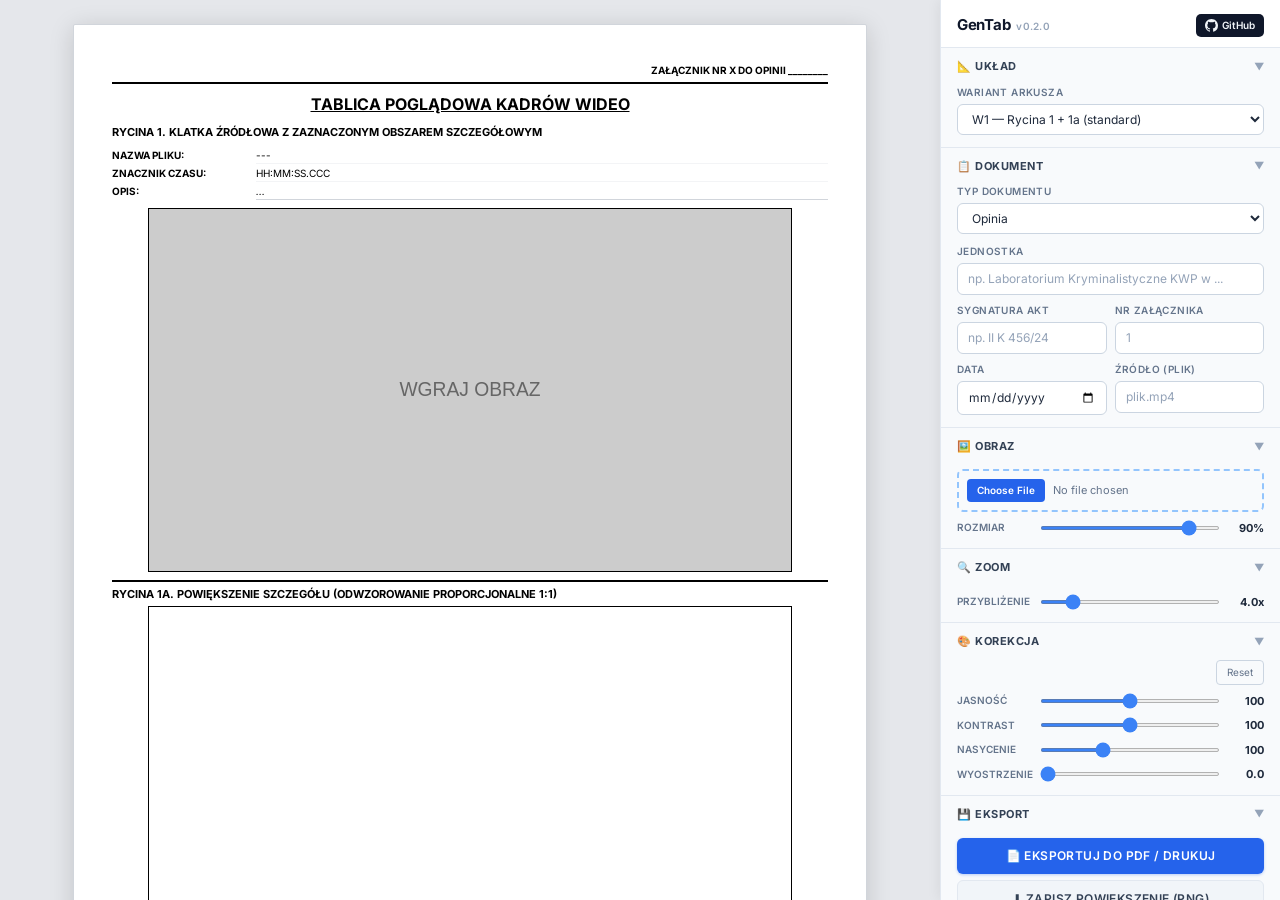
==== commit d51af8fc: "v0.2.0" ====
--- a/index-offline.html
+++ b/index-offline.html
@@ -832,7 +832,7 @@
             <div class="sidebar-header">
                 <div class="sidebar-header-title">
                     <span class="sidebar-header-name">GenTab</span>
-                    <span class="sidebar-header-version">v0.1.1</span>
+                    <span class="sidebar-header-version">v0.2.0</span>
                 </div>
                 <div class="sidebar-header-actions">
                     <a href="https://github.com/PPCFT/GenTab" target="_blank" rel="noopener" class="gh-btn">
@@ -993,7 +993,7 @@
             <div style="flex:1;"></div>
             <div
                 style="padding:8px 16px; text-align:center; font-size:9px; color:#94a3b8; border-top:1px solid #e2e8f0; background:#f8fafc;">
-                GenTab v0.1.1 &nbsp;·&nbsp; Generator Tablic Poglądowych
+                GenTab v0.2.0 &nbsp;·&nbsp; Generator Tablic Poglądowych
             </div>
         </aside>
     </div>
